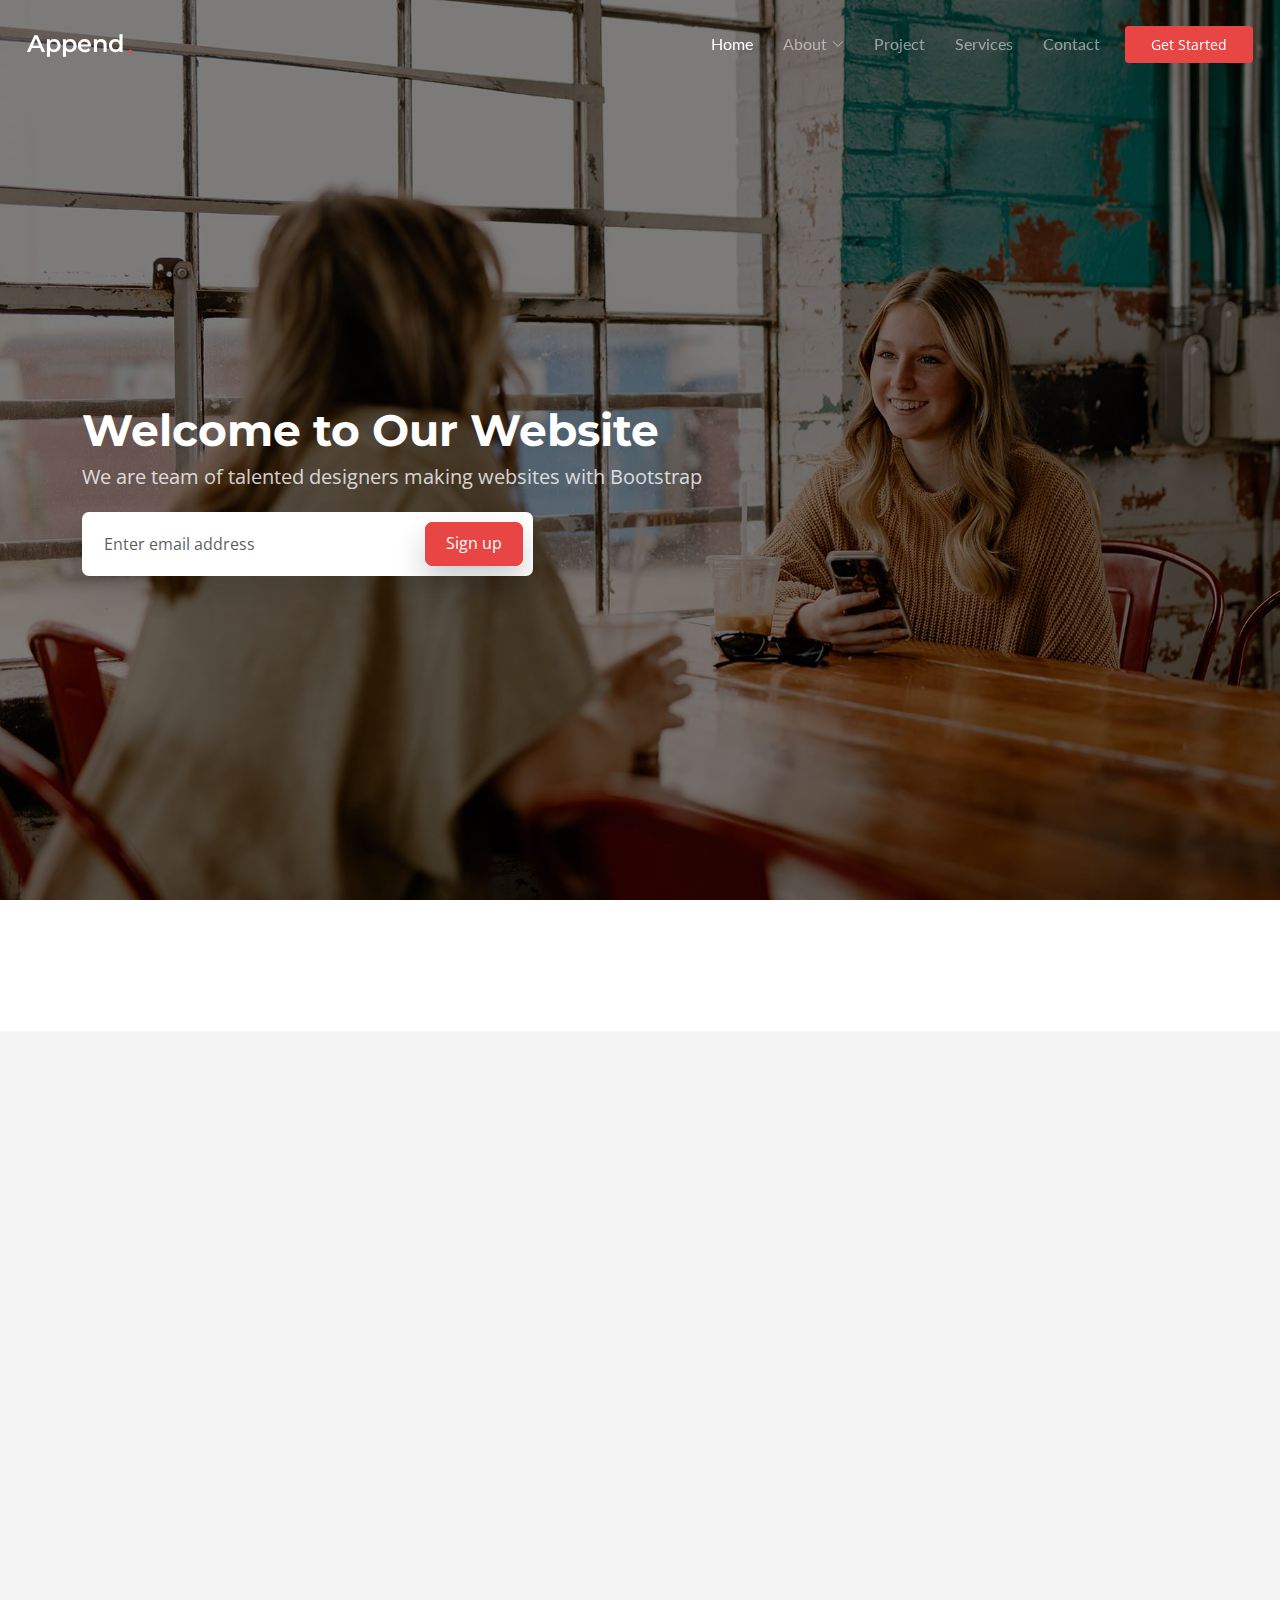
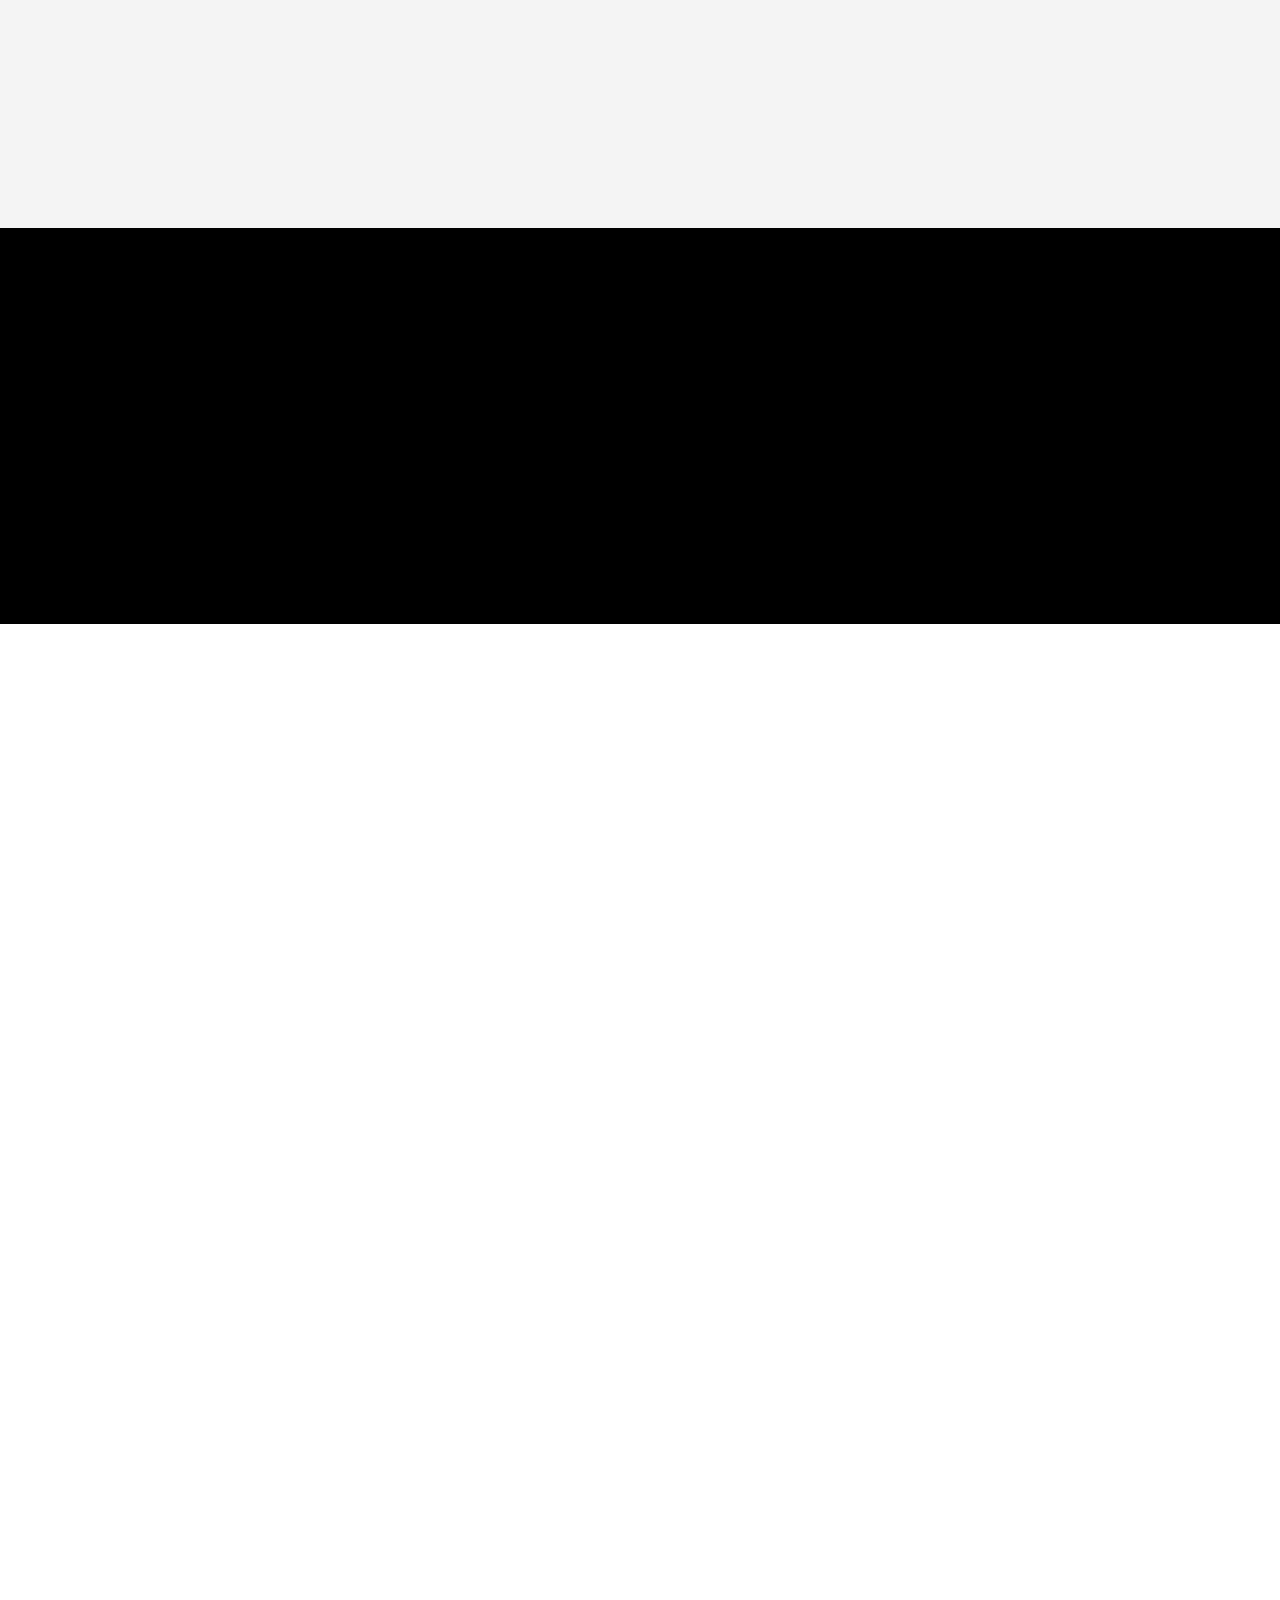
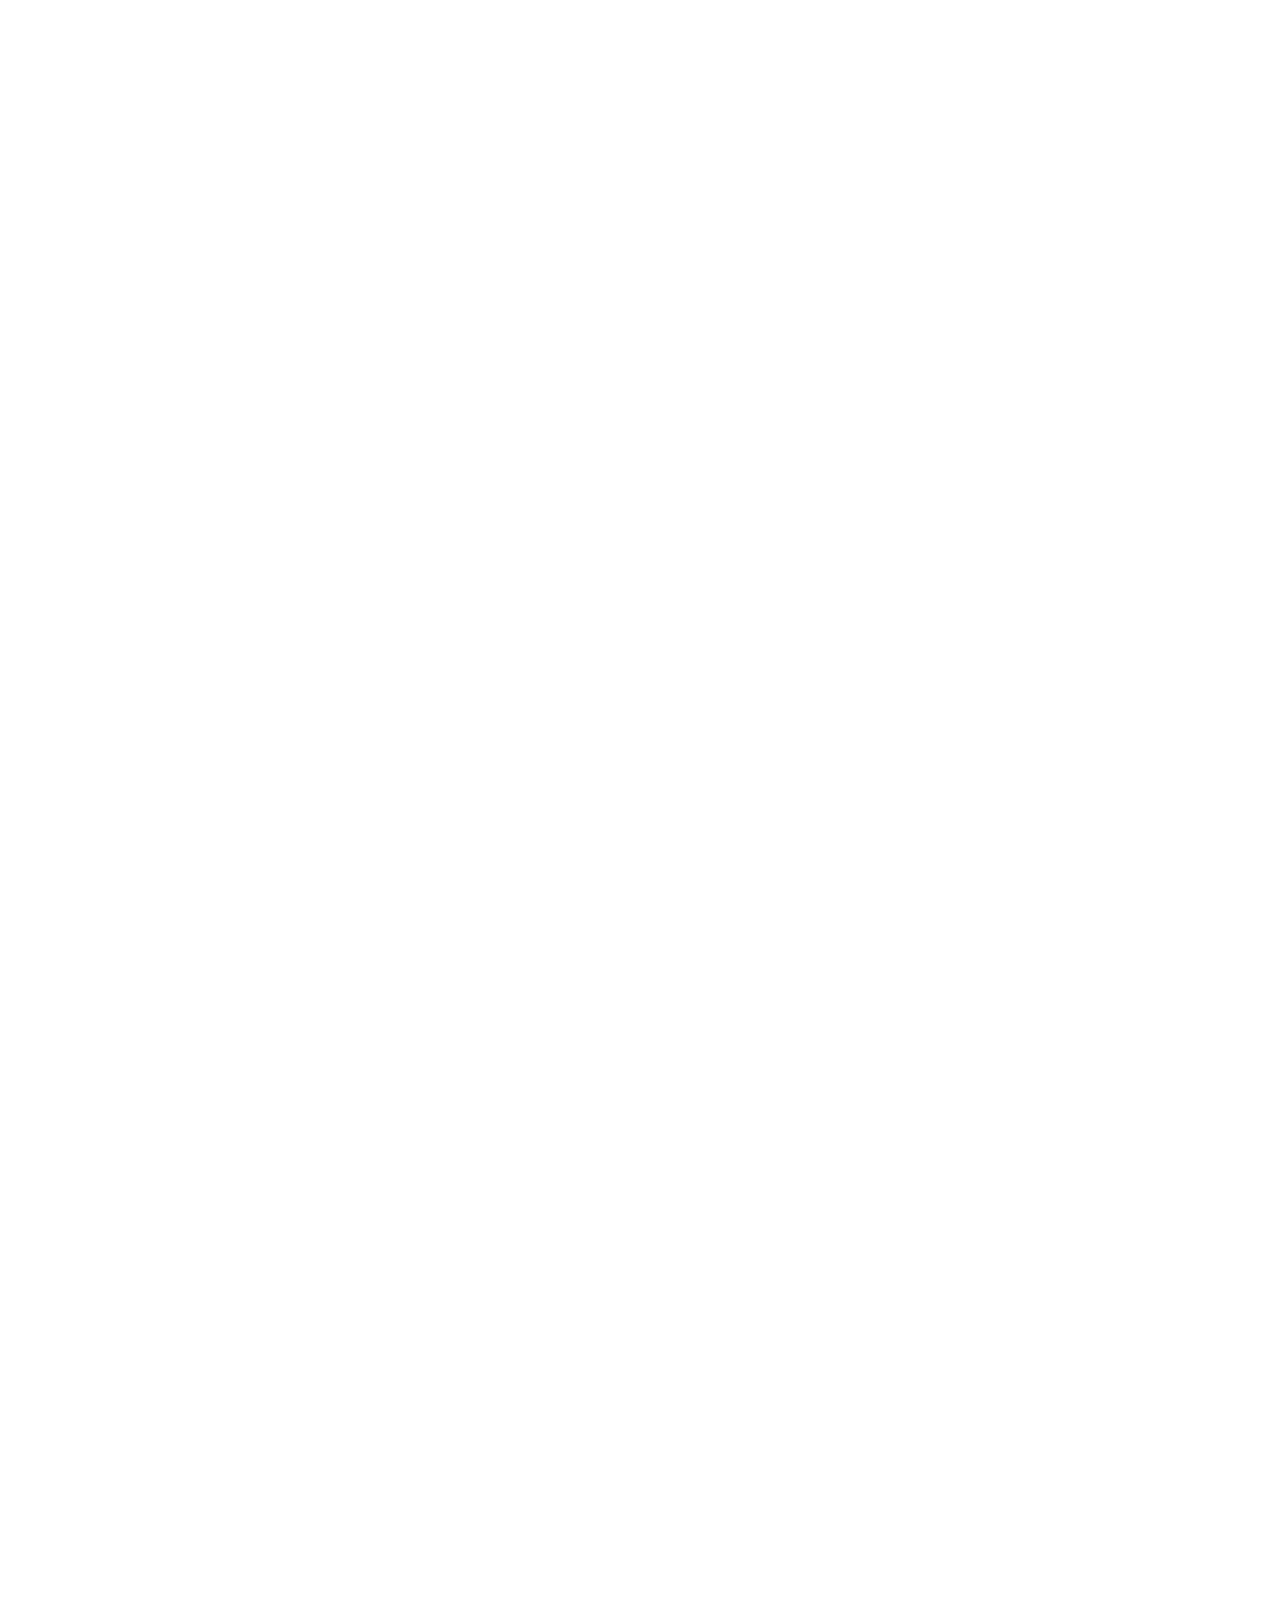
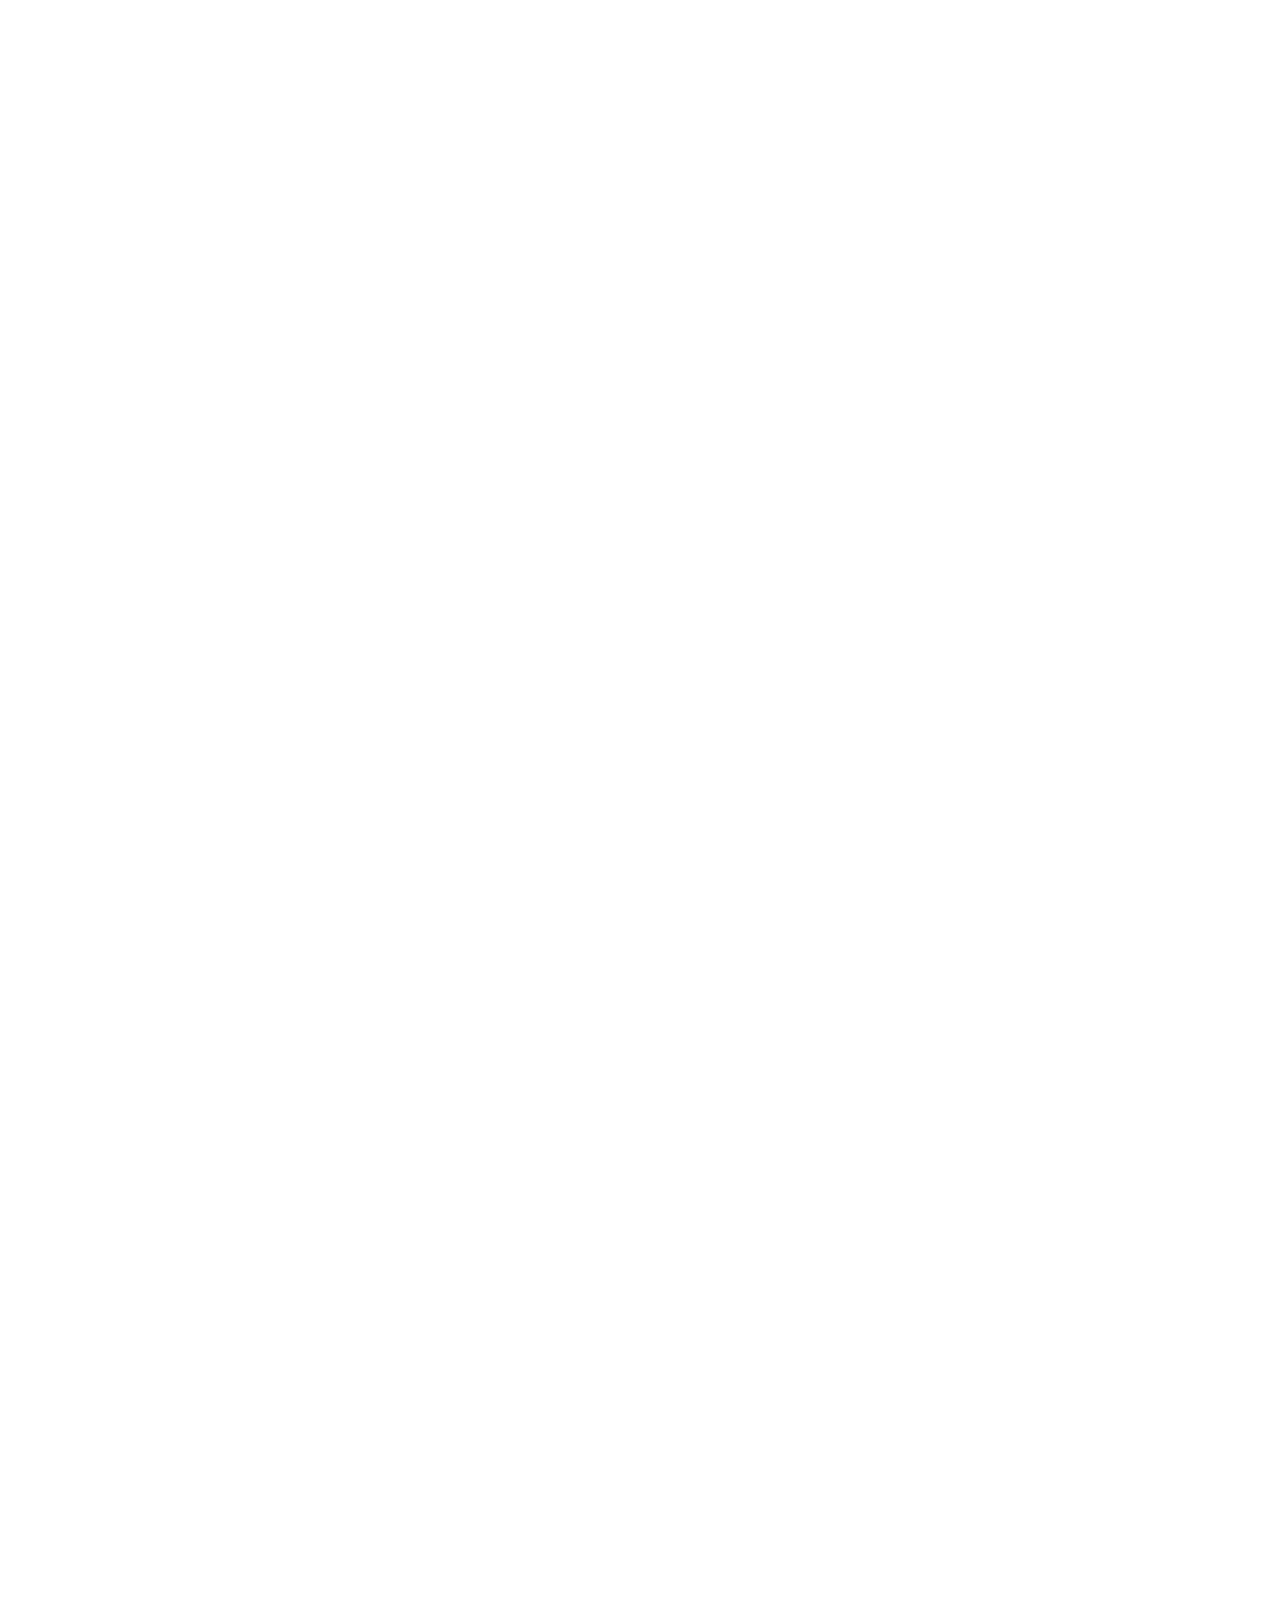
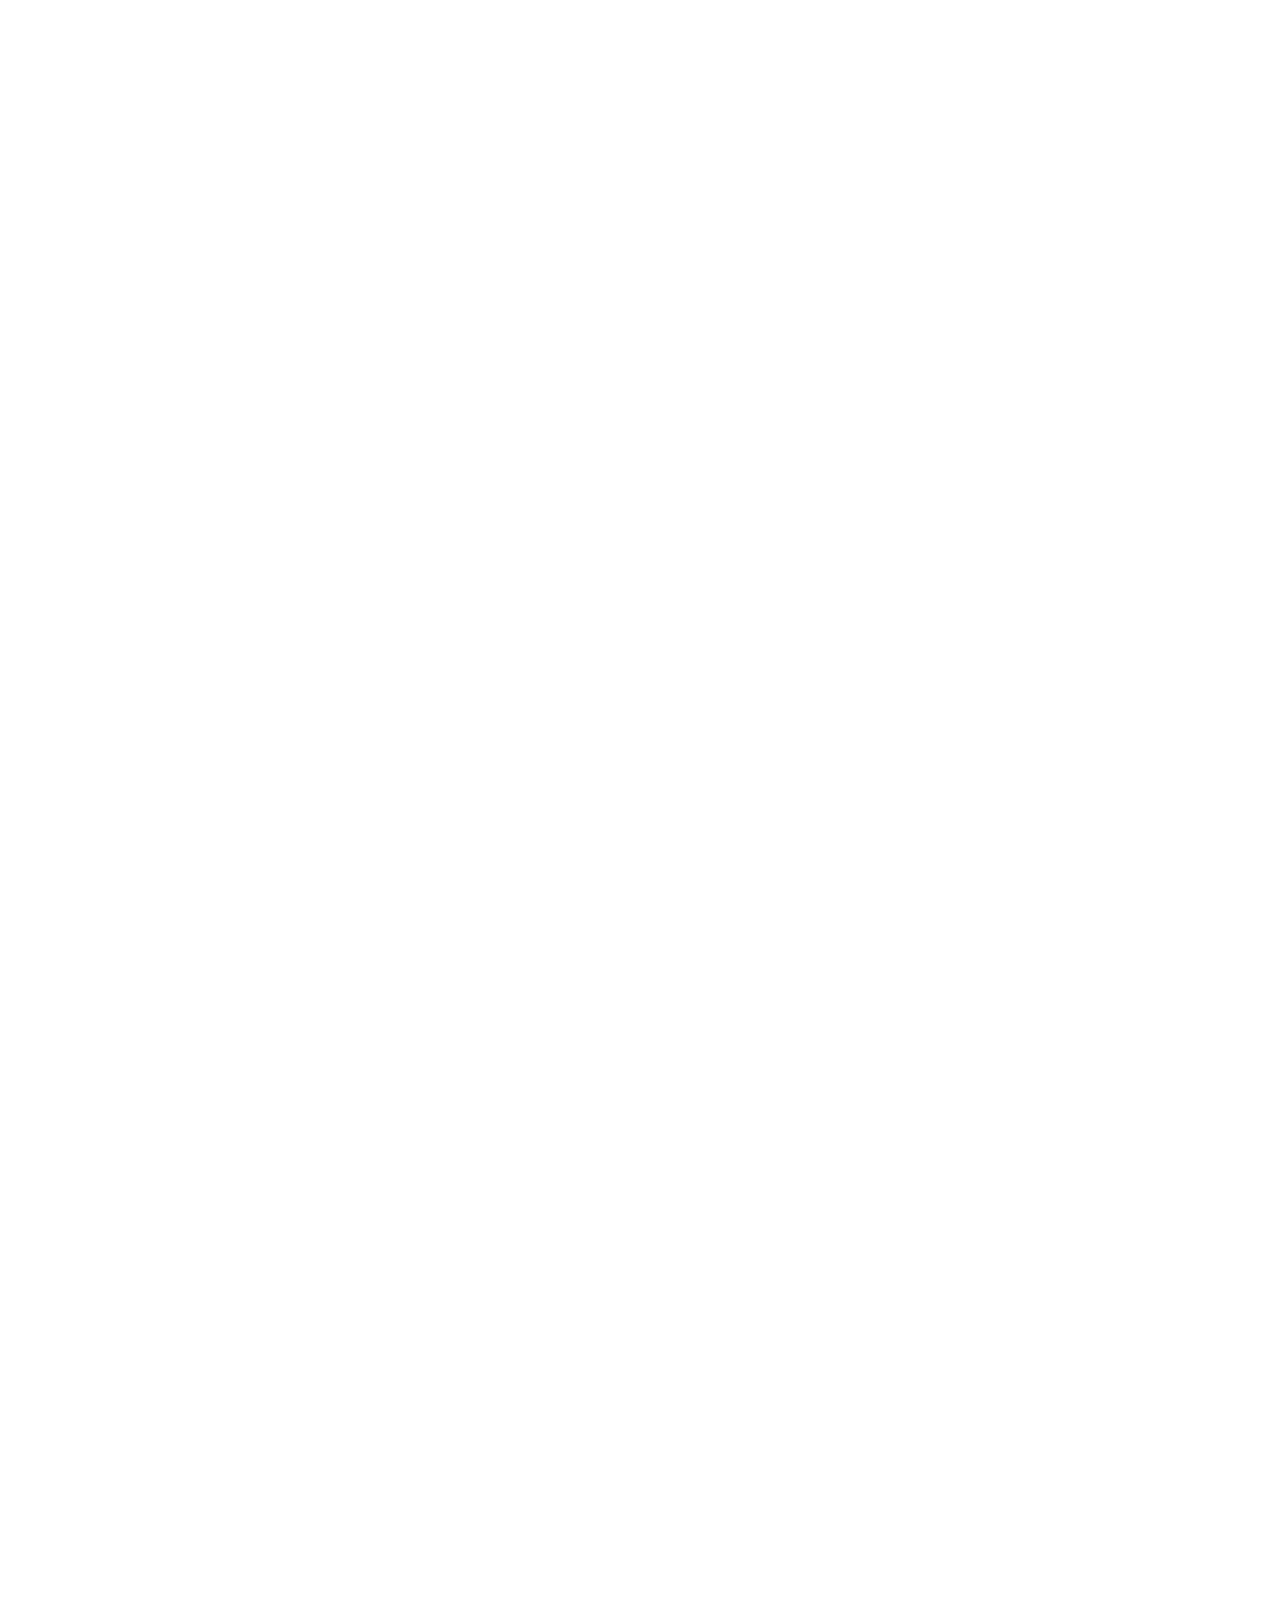
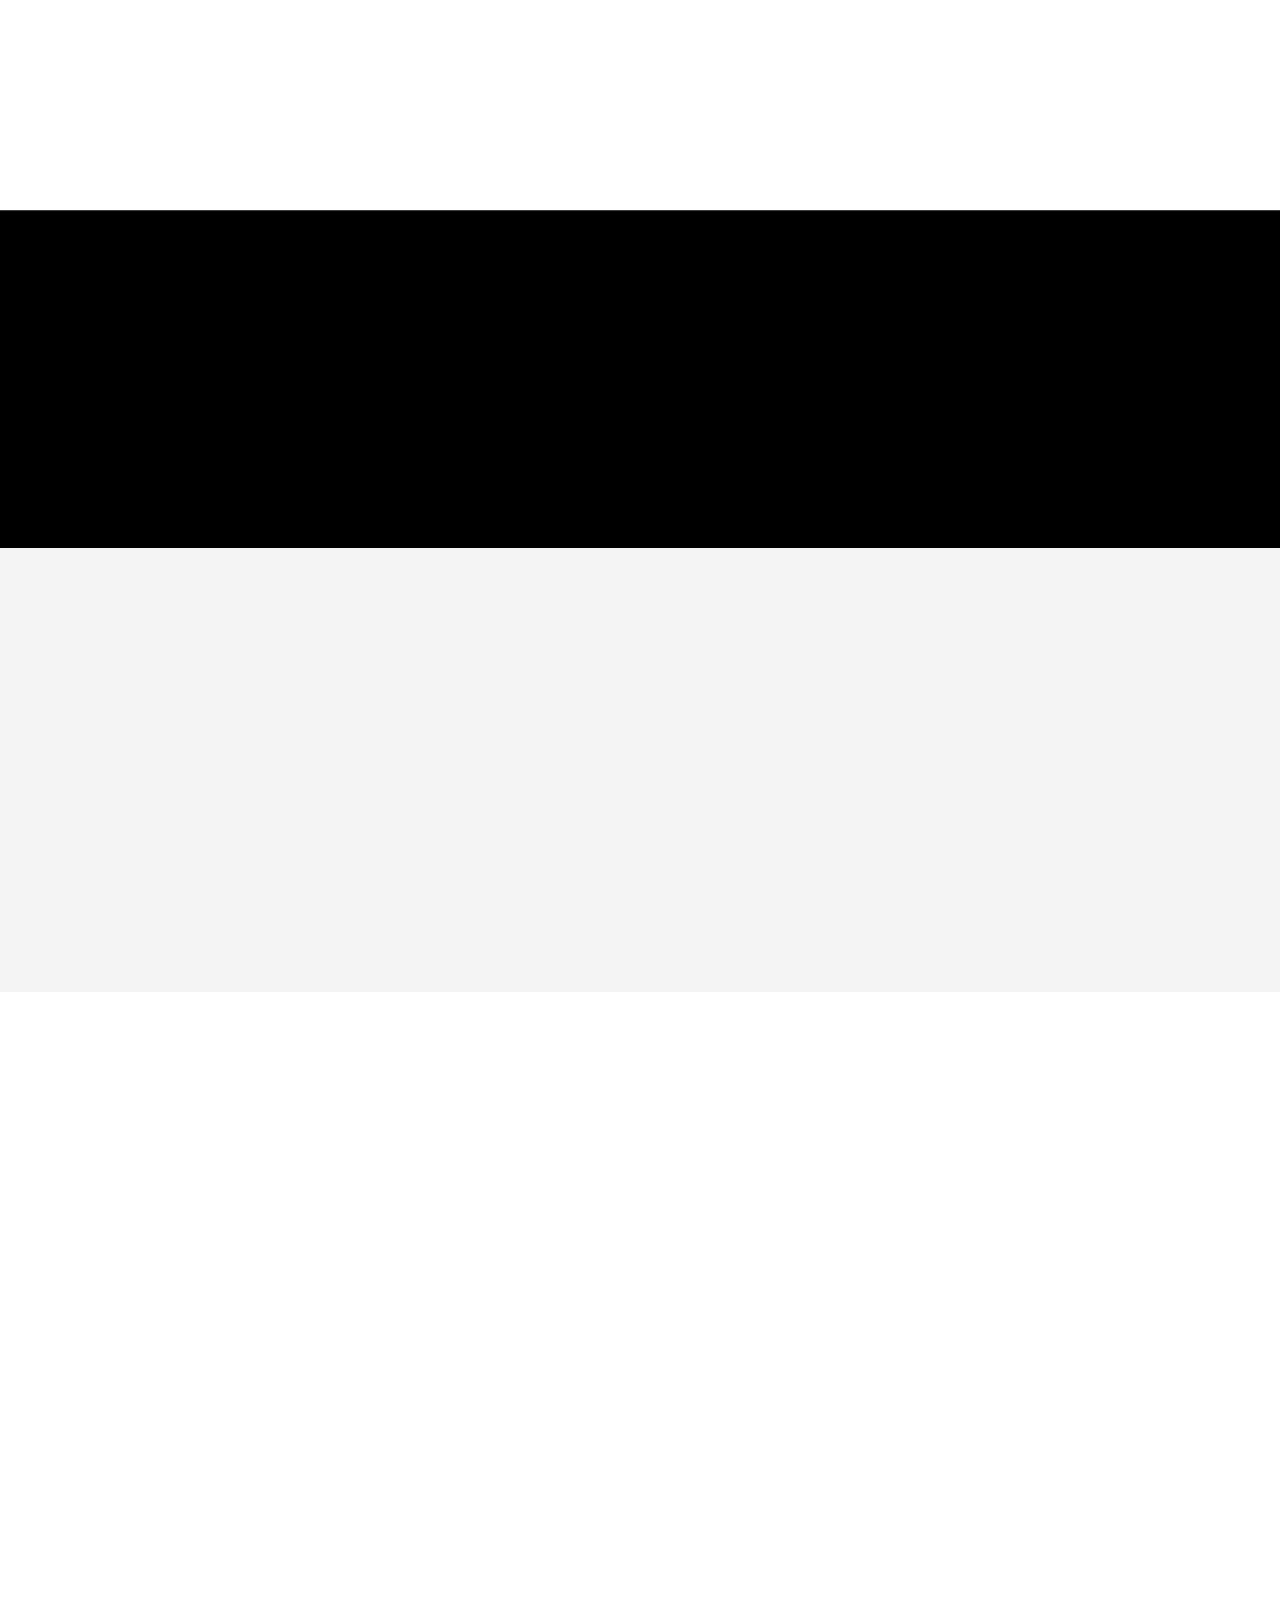
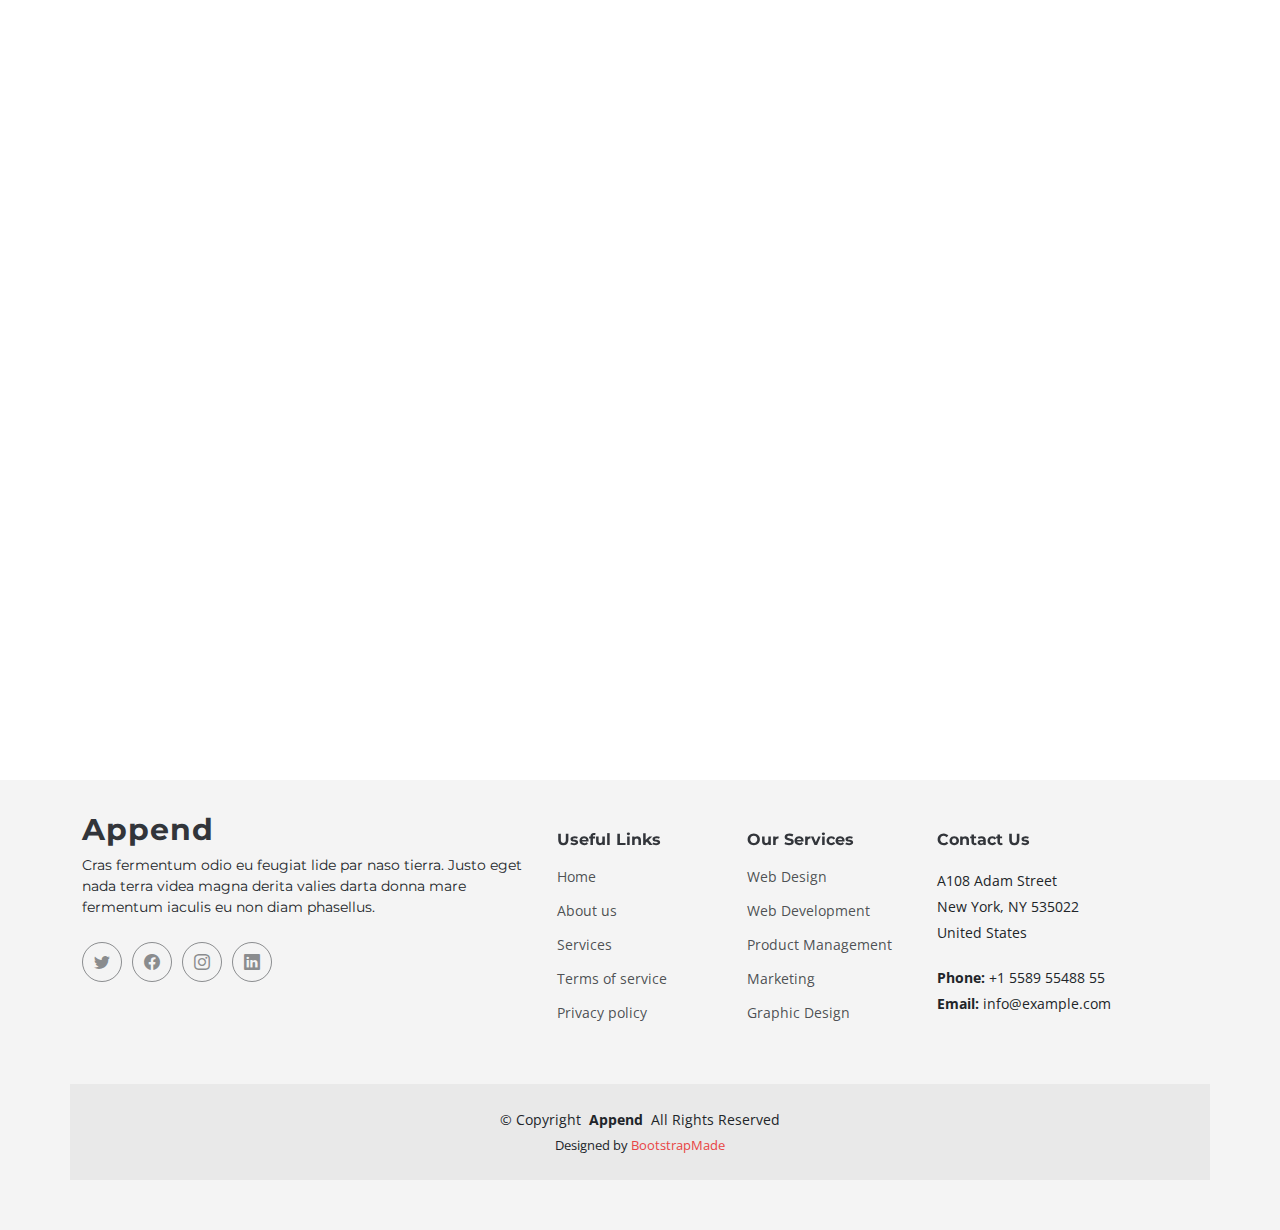
==== Append/index.html @ 8e3985a9 "" ====
<!DOCTYPE html>
<html lang="en">

    <head>
        <meta charset="utf-8">
        <meta content="width=device-width, initial-scale=1.0" name="viewport">

        <title>Home</title>
        <meta content="" name="description">
        <meta content="" name="keywords">

        <!-- Favicons -->
        <link href="assets/img/favicon.png" rel="icon">
        <link href="assets/img/apple-touch-icon.png" rel="apple-touch-icon">

        <!-- Fonts -->
        <link href="https://fonts.googleapis.com" rel="preconnect">
        <link href="https://fonts.gstatic.com" rel="preconnect" crossorigin>
        <link href="https://fonts.googleapis.com/css2?family=Open+Sans:ital,wght@0,300;0,400;0,500;0,600;0,700;0,800;1,300;1,400;1,500;1,600;1,700;1,800&family=Montserrat:ital,wght@0,100;0,200;0,300;0,400;0,500;0,600;0,700;0,800;0,900;1,100;1,200;1,300;1,400;1,500;1,600;1,700;1,800;1,900&family=Lato:ital,wght@0,100;0,300;0,400;0,700;0,900;1,100;1,300;1,400;1,700;1,900&display=swap" rel="stylesheet">

        <!-- Vendor CSS Files -->
        <link href="assets/vendor/bootstrap/css/bootstrap.min.css" rel="stylesheet">
        <link href="assets/vendor/bootstrap-icons/bootstrap-icons.css" rel="stylesheet">
        <link href="assets/vendor/glightbox/css/glightbox.min.css" rel="stylesheet">
        <link href="assets/vendor/swiper/swiper-bundle.min.css" rel="stylesheet">
        <link href="assets/vendor/aos/aos.css" rel="stylesheet">

        <!-- Template Main CSS File -->
        <link href="assets/css/main.css" rel="stylesheet">
        <link href="assets/css/custom.css" rel="stylesheet">


    </head>

    <body class="index-page" data-bs-spy="scroll" data-bs-target="#navmenu">

        <!-- ======= Header ======= -->
        <header id="header" class="header fixed-top d-flex align-items-center">
            <div class="container-fluid d-flex align-items-center justify-content-between">

                <a href="index.html" class="logo d-flex align-items-center me-auto me-xl-0">
                    <!-- Uncomment the line below if you also wish to use an image logo -->
<!--                     <img src="assets/img/logo.png" alt=""> -->
                    <h1>Append</h1>
                    <span>.</span>
                </a>
                <div id="backFlex">
                    <!-- Nav Menu -->
                    <nav id="navmenu" class="navmenu">
                        <ul>
                            <li><a href="index.html#hero" class="active">Home</a></li>
                            <li class="dropdown has-dropdown"><a href=""><span>About</span> <i class="bi bi-chevron-down"></i></a>
                                <ul class="dd-box-shadow">
                                    <li><a href="whoWeAre.html">Who We Are</a></li>            
                                    <li><a href="team.html">Team</a></li>            
                                </ul>
                            </li>
                            <li><a href="project.html">Project</a></li>
                            <li><a href="services.html">Services</a></li>               
                            <li><a href="contact.html">Contact</a></li>
                        </ul>

                        <i class="mobile-nav-toggle d-xl-none bi bi-list"></i>
                    </nav><!-- End Nav Menu -->

                    <a class="btn-getstarted" href="index.html#about">Get Started</a>
                </div>
            </div>
        </header><!-- End Header -->

        <main id="main">

            <!-- Hero Section - Home Page -->
            <section id="hero" class="hero">

                <img src="assets/img/hero-bg.jpg" alt="" data-aos="fade-in">

                <div class="container">
                    <div class="row">
                        <div class="col-lg-10">
                            <h2 data-aos="fade-up" data-aos-delay="100">Welcome to Our Website</h2>
                            <p data-aos="fade-up" data-aos-delay="200">We are team of talented designers making websites with Bootstrap</p>
                        </div>
                        <div class="col-lg-5">
                            <form action="#" class="sign-up-form d-flex" data-aos="fade-up" data-aos-delay="300">
                                <input type="text" class="form-control" placeholder="Enter email address">
                                <input type="submit" class="btn btn-primary" value="Sign up">
                            </form>
                        </div>
                    </div>
                </div>

            </section><!-- End Hero Section -->

            <!-- Clients Section - Home Page -->
            <section id="clients" class="clients">

                <div class="container-fluid" data-aos="fade-up">

                    <div class="row gy-4">

                        <div class="col-xl-2 col-md-3 col-6 client-logo">
                            <img src="assets/img/clients/client-1.png" class="img-fluid" alt="">
                        </div><!-- End Client Item -->

                        <div class="col-xl-2 col-md-3 col-6 client-logo">
                            <img src="assets/img/clients/client-2.png" class="img-fluid" alt="">
                        </div><!-- End Client Item -->

                        <div class="col-xl-2 col-md-3 col-6 client-logo">
                            <img src="assets/img/clients/client-3.png" class="img-fluid" alt="">
                        </div><!-- End Client Item -->

                        <div class="col-xl-2 col-md-3 col-6 client-logo">
                            <img src="assets/img/clients/client-4.png" class="img-fluid" alt="">
                        </div><!-- End Client Item -->

                        <div class="col-xl-2 col-md-3 col-6 client-logo">
                            <img src="assets/img/clients/client-5.png" class="img-fluid" alt="">
                        </div><!-- End Client Item -->

                        <div class="col-xl-2 col-md-3 col-6 client-logo">
                            <img src="assets/img/clients/client-6.png" class="img-fluid" alt="">
                        </div><!-- End Client Item -->

                    </div>

                </div>

            </section><!-- End Clients Section -->

            <!-- About Section - Home Page -->
            <section id="about" class="about">

                <div class="container" data-aos="fade-up" data-aos-delay="100">
                    <div class="row align-items-xl-center gy-5">

                        <div class="col-xl-5 content">
                            <h3>About Us</h3>
                            <h2>Ducimus rerum libero reprehenderit cumque</h2>
                            <p>Ipsa sint sit. Quis ducimus tempore dolores impedit et dolor cumque alias maxime. Enim reiciendis minus et rerum hic non. Dicta quas cum quia maiores iure. Quidem nulla qui assumenda incidunt voluptatem tempora deleniti soluta.</p>
                            <a href="#" class="read-more"><span>Read More</span><i class="bi bi-arrow-right"></i></a>
                        </div>

                        <div class="col-xl-7">
                            <div class="row gy-4 icon-boxes">

                                <div class="col-md-6" data-aos="fade-up" data-aos-delay="200">
                                    <div class="icon-box">
                                        <i class="bi bi-buildings"></i>
                                        <h3>Eius provident</h3>
                                        <p>Magni repellendus vel ullam hic officia accusantium ipsa dolor omnis dolor voluptatem</p>
                                    </div>
                                </div> <!-- End Icon Box -->

                                <div class="col-md-6" data-aos="fade-up" data-aos-delay="300">
                                    <div class="icon-box">
                                        <i class="bi bi-clipboard-pulse"></i>
                                        <h3>Rerum aperiam</h3>
                                        <p>Autem saepe animi et aut aspernatur culpa facere. Rerum saepe rerum voluptates quia</p>
                                    </div>
                                </div> <!-- End Icon Box -->

                                <div class="col-md-6" data-aos="fade-up" data-aos-delay="400">
                                    <div class="icon-box">
                                        <i class="bi bi-command"></i>
                                        <h3>Veniam omnis</h3>
                                        <p>Omnis perferendis molestias culpa sed. Recusandae quas possimus. Quod consequatur corrupti</p>
                                    </div>
                                </div> <!-- End Icon Box -->

                                <div class="col-md-6" data-aos="fade-up" data-aos-delay="500">
                                    <div class="icon-box">
                                        <i class="bi bi-graph-up-arrow"></i>
                                        <h3>Delares sapiente</h3>
                                        <p>Sint et dolor voluptas minus possimus nostrum. Reiciendis commodi eligendi omnis quideme lorenda</p>
                                    </div>
                                </div> <!-- End Icon Box -->

                            </div>
                        </div>

                    </div>
                </div>

            </section><!-- End About Section -->

            <!-- Stats Section - Home Page -->
            <section id="stats" class="stats">

                <img src="assets/img/stats-bg.jpg" alt="" data-aos="fade-in">

                <div class="container position-relative" data-aos="fade-up" data-aos-delay="100">

                    <div class="row gy-4">

                        <div class="col-lg-3 col-md-6">
                            <div class="stats-item text-center w-100 h-100">
                                <span data-purecounter-start="0" data-purecounter-end="232" data-purecounter-duration="1" class="purecounter"></span>
                                <p>Clients</p>
                            </div>
                        </div><!-- End Stats Item -->

                        <div class="col-lg-3 col-md-6">
                            <div class="stats-item text-center w-100 h-100">
                                <span data-purecounter-start="0" data-purecounter-end="521" data-purecounter-duration="1" class="purecounter"></span>
                                <p>Projects</p>
                            </div>
                        </div><!-- End Stats Item -->

                        <div class="col-lg-3 col-md-6">
                            <div class="stats-item text-center w-100 h-100">
                                <span data-purecounter-start="0" data-purecounter-end="1453" data-purecounter-duration="1" class="purecounter"></span>
                                <p>Hours Of Support</p>
                            </div>
                        </div><!-- End Stats Item -->

                        <div class="col-lg-3 col-md-6">
                            <div class="stats-item text-center w-100 h-100">
                                <span data-purecounter-start="0" data-purecounter-end="32" data-purecounter-duration="1" class="purecounter"></span>
                                <p>Workers</p>
                            </div>
                        </div><!-- End Stats Item -->

                    </div>

                </div>

            </section><!-- End Stats Section -->

            <!-- Services Section - Home Page -->
            <section id="services" class="services">

                <!--  Section Title -->
                <div class="container section-title" data-aos="fade-up">
                    <h2>Services</h2>
                    <p>Necessitatibus eius consequatur ex aliquid fuga eum quidem sint consectetur velit</p>
                </div><!-- End Section Title -->

                <div class="container">

                    <div class="row gy-4">

                        <div class="col-lg-6 " data-aos="fade-up" data-aos-delay="100">
                            <div class="service-item d-flex">
                                <div class="icon flex-shrink-0"><i class="bi bi-briefcase"></i></div>
                                <div>
                                    <h4 class="title"><a href="services-details.html" class="stretched-link">Lorem Ipsum</a></h4>
                                    <p class="description">Voluptatum deleniti atque corrupti quos dolores et quas molestias excepturi sint occaecati cupiditate non provident</p>
                                </div>
                            </div>
                        </div>
                        <!-- End Service Item -->

                        <div class="col-lg-6 " data-aos="fade-up" data-aos-delay="200">
                            <div class="service-item d-flex">
                                <div class="icon flex-shrink-0"><i class="bi bi-card-checklist"></i></div>
                                <div>
                                    <h4 class="title"><a href="services-details.html" class="stretched-link">Dolor Sitema</a></h4>
                                    <p class="description">Minim veniam, quis nostrud exercitation ullamco laboris nisi ut aliquip ex ea commodo consequat tarad limino ata</p>
                                </div>
                            </div>
                        </div><!-- End Service Item -->

                        <div class="col-lg-6 " data-aos="fade-up" data-aos-delay="300">
                            <div class="service-item d-flex">
                                <div class="icon flex-shrink-0"><i class="bi bi-bar-chart"></i></div>
                                <div>
                                    <h4 class="title"><a href="services-details.html" class="stretched-link">Sed ut perspiciatis</a></h4>
                                    <p class="description">Duis aute irure dolor in reprehenderit in voluptate velit esse cillum dolore eu fugiat nulla pariatur</p>
                                </div>
                            </div>
                        </div><!-- End Service Item -->

                        <div class="col-lg-6 " data-aos="fade-up" data-aos-delay="400">
                            <div class="service-item d-flex">
                                <div class="icon flex-shrink-0"><i class="bi bi-binoculars"></i></div>
                                <div>
                                    <h4 class="title"><a href="services-details.html" class="stretched-link">Magni Dolores</a></h4>
                                    <p class="description">Excepteur sint occaecat cupidatat non proident, sunt in culpa qui officia deserunt mollit anim id est laborum</p>
                                </div>
                            </div>
                        </div><!-- End Service Item -->

                        <div class="col-lg-6 " data-aos="fade-up" data-aos-delay="500">
                            <div class="service-item d-flex">
                                <div class="icon flex-shrink-0"><i class="bi bi-brightness-high"></i></div>
                                <div>
                                    <h4 class="title"><a href="services-details.html" class="stretched-link">Nemo Enim</a></h4>
                                    <p class="description">At vero eos et accusamus et iusto odio dignissimos ducimus qui blanditiis praesentium voluptatum deleniti atque</p>
                                </div>
                            </div>
                        </div><!-- End Service Item -->

                        <div class="col-lg-6 " data-aos="fade-up" data-aos-delay="600">
                            <div class="service-item d-flex">
                                <div class="icon flex-shrink-0"><i class="bi bi-calendar4-week"></i></div>
                                <div>
                                    <h4 class="title"><a href="services-details.html" class="stretched-link">Eiusmod Tempor</a></h4>
                                    <p class="description">Et harum quidem rerum facilis est et expedita distinctio. Nam libero tempore, cum soluta nobis est eligendi</p>
                                </div>
                            </div>
                        </div><!-- End Service Item -->

                    </div>

                </div>

            </section><!-- End Services Section -->

            <!-- Features Section - Home Page -->
            <section id="features" class="features">

                <!--  Section Title -->
                <div class="container section-title" data-aos="fade-up">
                    <h2>Features</h2>
                    <p>Necessitatibus eius consequatur ex aliquid fuga eum quidem sint consectetur velit</p>
                </div><!-- End Section Title -->

                <div class="container">

                    <div class="row gy-4 align-items-center features-item">
                        <div class="col-lg-5 order-2 order-lg-1" data-aos="fade-up" data-aos-delay="200">
                            <h3>Corporis temporibus maiores provident</h3>
                            <p>
                                Ullamco laboris nisi ut aliquip ex ea commodo consequat. Duis aute irure dolor in reprehenderit in voluptate
                                velit esse cillum dolore eu fugiat nulla pariatur. Excepteur sint occaecat cupidatat non proident.
                            </p>
                            <a href="#" class="btn btn-get-started">Get Started</a>
                        </div>
                        <div class="col-lg-7 order-1 order-lg-2 d-flex align-items-center" data-aos="zoom-out" data-aos-delay="100">
                            <div class="image-stack">
                                <img src="assets/img/features-light-1.jpg" alt="" class="stack-front">
                                <img src="assets/img/features-light-2.jpg" alt="" class="stack-back">
                            </div>
                        </div>
                    </div><!-- Features Item -->

                    <div class="row gy-4 align-items-stretch justify-content-between features-item ">
                        <div class="col-lg-6 d-flex align-items-center features-img-bg" data-aos="zoom-out">
                            <img src="assets/img/features-light-3.jpg" class="img-fluid" alt="">
                        </div>
                        <div class="col-lg-5 d-flex justify-content-center flex-column" data-aos="fade-up">
                            <h3>Sunt consequatur ad ut est nulla</h3>
                            <p>Cupiditate placeat cupiditate placeat est ipsam culpa. Delectus quia minima quod. Sunt saepe odit aut quia voluptatem hic voluptas dolor doloremque.</p>
                            <ul>
                                <li><i class="bi bi-check"></i> <span>Ullamco laboris nisi ut aliquip ex ea commodo consequat.</span></li>
                                <li><i class="bi bi-check"></i><span> Duis aute irure dolor in reprehenderit in voluptate velit.</span></li>
                                <li><i class="bi bi-check"></i> <span>Facilis ut et voluptatem aperiam. Autem soluta ad fugiat</span>.</li>
                            </ul>
                            <a href="#" class="btn btn-get-started align-self-start">Get Started</a>
                        </div>
                    </div><!-- Features Item -->

                </div>

            </section><!-- End Features Section -->

            <!-- Portfolio Section - Home Page -->
            <section id="portfolio" class="portfolio">

                <!--  Section Title -->
                <div class="container section-title" data-aos="fade-up">
                    <h2>Portfolio</h2>
                    <p>Necessitatibus eius consequatur ex aliquid fuga eum quidem sint consectetur velit</p>
                </div><!-- End Section Title -->

                <div class="container">

                    <div class="isotope-layout" data-default-filter="*" data-layout="masonry" data-sort="original-order">

                        <ul class="portfolio-filters isotope-filters" data-aos="fade-up" data-aos-delay="100">
                            <li data-filter="*" class="filter-active">All</li>
                            <li data-filter=".filter-app">App</li>
                            <li data-filter=".filter-product">Card</li>
                            <li data-filter=".filter-branding">Web</li>
                        </ul><!-- End Portfolio Filters -->

                        <div class="row gy-4 isotope-container" data-aos="fade-up" data-aos-delay="200">

                            <div class="col-lg-4 col-md-6 portfolio-item isotope-item filter-app">
                                <img src="assets/img/masonry-portfolio/masonry-portfolio-1.jpg" class="img-fluid" alt="">
                                <div class="portfolio-info">
                                    <h4>App 1</h4>
                                    <p>Lorem ipsum, dolor sit</p>
                                    <a href="assets/img/masonry-portfolio/masonry-portfolio-1.jpg" title="App 1" data-gallery="portfolio-gallery-app" class="glightbox preview-link"><i class="bi bi-zoom-in"></i></a>
                                    <a href="portfolio-details.html" title="More Details" class="details-link"><i class="bi bi-link-45deg"></i></a>
                                </div>
                            </div><!-- End Portfolio Item -->

                            <div class="col-lg-4 col-md-6 portfolio-item isotope-item filter-product">
                                <img src="assets/img/masonry-portfolio/masonry-portfolio-2.jpg" class="img-fluid" alt="">
                                <div class="portfolio-info">
                                    <h4>Product 1</h4>
                                    <p>Lorem ipsum, dolor sit</p>
                                    <a href="assets/img/masonry-portfolio/masonry-portfolio-2.jpg" title="Product 1" data-gallery="portfolio-gallery-product" class="glightbox preview-link"><i class="bi bi-zoom-in"></i></a>
                                    <a href="portfolio-details.html" title="More Details" class="details-link"><i class="bi bi-link-45deg"></i></a>
                                </div>
                            </div><!-- End Portfolio Item -->

                            <div class="col-lg-4 col-md-6 portfolio-item isotope-item filter-branding">
                                <img src="assets/img/masonry-portfolio/masonry-portfolio-3.jpg" class="img-fluid" alt="">
                                <div class="portfolio-info">
                                    <h4>Branding 1</h4>
                                    <p>Lorem ipsum, dolor sit</p>
                                    <a href="assets/img/masonry-portfolio/masonry-portfolio-3.jpg" title="Branding 1" data-gallery="portfolio-gallery-branding" class="glightbox preview-link"><i class="bi bi-zoom-in"></i></a>
                                    <a href="portfolio-details.html" title="More Details" class="details-link"><i class="bi bi-link-45deg"></i></a>
                                </div>
                            </div><!-- End Portfolio Item -->

                            <div class="col-lg-4 col-md-6 portfolio-item isotope-item filter-app">
                                <img src="assets/img/masonry-portfolio/masonry-portfolio-4.jpg" class="img-fluid" alt="">
                                <div class="portfolio-info">
                                    <h4>App 2</h4>
                                    <p>Lorem ipsum, dolor sit</p>
                                    <a href="assets/img/masonry-portfolio/masonry-portfolio-4.jpg" title="App 2" data-gallery="portfolio-gallery-app" class="glightbox preview-link"><i class="bi bi-zoom-in"></i></a>
                                    <a href="portfolio-details.html" title="More Details" class="details-link"><i class="bi bi-link-45deg"></i></a>
                                </div>
                            </div><!-- End Portfolio Item -->

                            <div class="col-lg-4 col-md-6 portfolio-item isotope-item filter-product">
                                <img src="assets/img/masonry-portfolio/masonry-portfolio-5.jpg" class="img-fluid" alt="">
                                <div class="portfolio-info">
                                    <h4>Product 2</h4>
                                    <p>Lorem ipsum, dolor sit</p>
                                    <a href="assets/img/masonry-portfolio/masonry-portfolio-5.jpg" title="Product 2" data-gallery="portfolio-gallery-product" class="glightbox preview-link"><i class="bi bi-zoom-in"></i></a>
                                    <a href="portfolio-details.html" title="More Details" class="details-link"><i class="bi bi-link-45deg"></i></a>
                                </div>
                            </div><!-- End Portfolio Item -->

                            <div class="col-lg-4 col-md-6 portfolio-item isotope-item filter-branding">
                                <img src="assets/img/masonry-portfolio/masonry-portfolio-6.jpg" class="img-fluid" alt="">
                                <div class="portfolio-info">
                                    <h4>Branding 2</h4>
                                    <p>Lorem ipsum, dolor sit</p>
                                    <a href="assets/img/masonry-portfolio/masonry-portfolio-6.jpg" title="Branding 2" data-gallery="portfolio-gallery-branding" class="glightbox preview-link"><i class="bi bi-zoom-in"></i></a>
                                    <a href="portfolio-details.html" title="More Details" class="details-link"><i class="bi bi-link-45deg"></i></a>
                                </div>
                            </div><!-- End Portfolio Item -->

                            <div class="col-lg-4 col-md-6 portfolio-item isotope-item filter-app">
                                <img src="assets/img/masonry-portfolio/masonry-portfolio-7.jpg" class="img-fluid" alt="">
                                <div class="portfolio-info">
                                    <h4>App 3</h4>
                                    <p>Lorem ipsum, dolor sit</p>
                                    <a href="assets/img/masonry-portfolio/masonry-portfolio-7.jpg" title="App 3" data-gallery="portfolio-gallery-app" class="glightbox preview-link"><i class="bi bi-zoom-in"></i></a>
                                    <a href="portfolio-details.html" title="More Details" class="details-link"><i class="bi bi-link-45deg"></i></a>
                                </div>
                            </div><!-- End Portfolio Item -->

                            <div class="col-lg-4 col-md-6 portfolio-item isotope-item filter-product">
                                <img src="assets/img/masonry-portfolio/masonry-portfolio-8.jpg" class="img-fluid" alt="">
                                <div class="portfolio-info">
                                    <h4>Product 3</h4>
                                    <p>Lorem ipsum, dolor sit</p>
                                    <a href="assets/img/masonry-portfolio/masonry-portfolio-8.jpg" title="Product 3" data-gallery="portfolio-gallery-product" class="glightbox preview-link"><i class="bi bi-zoom-in"></i></a>
                                    <a href="portfolio-details.html" title="More Details" class="details-link"><i class="bi bi-link-45deg"></i></a>
                                </div>
                            </div><!-- End Portfolio Item -->

                            <div class="col-lg-4 col-md-6 portfolio-item isotope-item filter-branding">
                                <img src="assets/img/masonry-portfolio/masonry-portfolio-9.jpg" class="img-fluid" alt="">
                                <div class="portfolio-info">
                                    <h4>Branding 3</h4>
                                    <p>Lorem ipsum, dolor sit</p>
                                    <a href="assets/img/masonry-portfolio/masonry-portfolio-9.jpg" title="Branding 2" data-gallery="portfolio-gallery-branding" class="glightbox preview-link"><i class="bi bi-zoom-in"></i></a>
                                    <a href="portfolio-details.html" title="More Details" class="details-link"><i class="bi bi-link-45deg"></i></a>
                                </div>
                            </div><!-- End Portfolio Item -->

                        </div><!-- End Portfolio Container -->

                    </div>

                </div>

            </section><!-- End Portfolio Section -->

            <!-- Pricing Section - Home Page -->
            <section id="pricing" class="pricing">

                <!--  Section Title -->
                <div class="container section-title" data-aos="fade-up">
                    <h2>Pricing</h2>
                    <p>Necessitatibus eius consequatur ex aliquid fuga eum quidem sint consectetur velit</p>
                </div><!-- End Section Title -->

                <div class="container" data-aos="zoom-in" data-aos-delay="100">

                    <div class="row g-4">

                        <div class="col-lg-4">
                            <div class="pricing-item">
                                <h3>Free Plan</h3>
                                <div class="icon">
                                    <i class="bi bi-box"></i>
                                </div>
                                <h4><sup>$</sup>0<span> / month</span></h4>
                                <ul>
                                    <li><i class="bi bi-check"></i> <span>Quam adipiscing vitae proin</span></li>
                                    <li><i class="bi bi-check"></i> <span>Nec feugiat nisl pretium</span></li>
                                    <li><i class="bi bi-check"></i> <span>Nulla at volutpat diam uteera</span></li>
                                    <li class="na"><i class="bi bi-x"></i> <span>Pharetra massa massa ultricies</span></li>
                                    <li class="na"><i class="bi bi-x"></i> <span>Massa ultricies mi quis hendrerit</span></li>
                                </ul>
                                <div class="text-center"><a href="#" class="buy-btn">Buy Now</a></div>
                            </div>
                        </div><!-- End Pricing Item -->

                        <div class="col-lg-4">
                            <div class="pricing-item featured">
                                <h3>Business Plan</h3>
                                <div class="icon">
                                    <i class="bi bi-rocket"></i>
                                </div>

                                <h4><sup>$</sup>29<span> / month</span></h4>
                                <ul>
                                    <li><i class="bi bi-check"></i> <span>Quam adipiscing vitae proin</span></li>
                                    <li><i class="bi bi-check"></i> <span>Nec feugiat nisl pretium</span></li>
                                    <li><i class="bi bi-check"></i> <span>Nulla at volutpat diam uteera</span></li>
                                    <li><i class="bi bi-check"></i> <span>Pharetra massa massa ultricies</span></li>
                                    <li><i class="bi bi-check"></i> <span>Massa ultricies mi quis hendrerit</span></li>
                                </ul>
                                <div class="text-center"><a href="#" class="buy-btn">Buy Now</a></div>
                            </div>
                        </div><!-- End Pricing Item -->

                        <div class="col-lg-4">
                            <div class="pricing-item">
                                <h3>Developer Plan</h3>
                                <div class="icon">
                                    <i class="bi bi-send"></i>
                                </div>
                                <h4><sup>$</sup>49<span> / month</span></h4>
                                <ul>
                                    <li><i class="bi bi-check"></i> <span>Quam adipiscing vitae proin</span></li>
                                    <li><i class="bi bi-check"></i> <span>Nec feugiat nisl pretium</span></li>
                                    <li><i class="bi bi-check"></i> <span>Nulla at volutpat diam uteera</span></li>
                                    <li><i class="bi bi-check"></i> <span>Pharetra massa massa ultricies</span></li>
                                    <li><i class="bi bi-check"></i> <span>Massa ultricies mi quis hendrerit</span></li>
                                </ul>
                                <div class="text-center"><a href="#" class="buy-btn">Buy Now</a></div>
                            </div>
                        </div><!-- End Pricing Item -->

                    </div>

                </div>

            </section><!-- End Pricing Section -->

            <!-- Faq Section - Home Page -->
            <section id="faq" class="faq">

                <div class="container">

                    <div class="row gy-4">

                        <div class="col-lg-4" data-aos="fade-up" data-aos-delay="100">
                            <div class="content px-xl-5">
                                <h3><span>Frequently Asked </span><strong>Questions</strong></h3>
                                <p>
                                    Lorem ipsum dolor sit amet, consectetur adipiscing elit, sed do eiusmod tempor incididunt ut labore et dolore magna aliqua. Duis aute irure dolor in reprehenderit
                                </p>
                            </div>
                        </div>

                        <div class="col-lg-8" data-aos="fade-up" data-aos-delay="200">

                            <div class="faq-container">
                                <div class="faq-item faq-active">
                                    <h3><span class="num">1.</span> <span>Non consectetur a erat nam at lectus urna duis?</span></h3>
                                    <div class="faq-content">
                                        <p>Feugiat pretium nibh ipsum consequat. Tempus iaculis urna id volutpat lacus laoreet non curabitur gravida. Venenatis lectus magna fringilla urna porttitor rhoncus dolor purus non.</p>
                                    </div>
                                    <i class="faq-toggle bi bi-chevron-right"></i>
                                </div><!-- End Faq item-->

                                <div class="faq-item">
                                    <h3><span class="num">2.</span> <span>Feugiat scelerisque varius morbi enim nunc faucibus a pellentesque?</span></h3>
                                    <div class="faq-content">
                                        <p>Dolor sit amet consectetur adipiscing elit pellentesque habitant morbi. Id interdum velit laoreet id donec ultrices. Fringilla phasellus faucibus scelerisque eleifend donec pretium. Est pellentesque elit ullamcorper dignissim. Mauris ultrices eros in cursus turpis massa tincidunt dui.</p>
                                    </div>
                                    <i class="faq-toggle bi bi-chevron-right"></i>
                                </div><!-- End Faq item-->

                                <div class="faq-item">
                                    <h3><span class="num">3.</span> <span>Dolor sit amet consectetur adipiscing elit pellentesque?</span></h3>
                                    <div class="faq-content">
                                        <p>Eleifend mi in nulla posuere sollicitudin aliquam ultrices sagittis orci. Faucibus pulvinar elementum integer enim. Sem nulla pharetra diam sit amet nisl suscipit. Rutrum tellus pellentesque eu tincidunt. Lectus urna duis convallis convallis tellus. Urna molestie at elementum eu facilisis sed odio morbi quis</p>
                                    </div>
                                    <i class="faq-toggle bi bi-chevron-right"></i>
                                </div><!-- End Faq item-->

                                <div class="faq-item">
                                    <h3><span class="num">4.</span> <span>Ac odio tempor orci dapibus. Aliquam eleifend mi in nulla?</span></h3>
                                    <div class="faq-content">
                                        <p>Dolor sit amet consectetur adipiscing elit pellentesque habitant morbi. Id interdum velit laoreet id donec ultrices. Fringilla phasellus faucibus scelerisque eleifend donec pretium. Est pellentesque elit ullamcorper dignissim. Mauris ultrices eros in cursus turpis massa tincidunt dui.</p>
                                    </div>
                                    <i class="faq-toggle bi bi-chevron-right"></i>
                                </div><!-- End Faq item-->

                                <div class="faq-item">
                                    <h3><span class="num">5.</span> <span>Tempus quam pellentesque nec nam aliquam sem et tortor consequat?</span></h3>
                                    <div class="faq-content">
                                        <p>Molestie a iaculis at erat pellentesque adipiscing commodo. Dignissim suspendisse in est ante in. Nunc vel risus commodo viverra maecenas accumsan. Sit amet nisl suscipit adipiscing bibendum est. Purus gravida quis blandit turpis cursus in</p>
                                    </div>
                                    <i class="faq-toggle bi bi-chevron-right"></i>
                                </div><!-- End Faq item-->

                            </div>

                        </div>
                    </div>

                </div>

            </section><!-- End Faq Section -->

            <!-- Team Section - Home Page -->
            <section id="team" class="team">

                <!--  Section Title -->
                <div class="container section-title" data-aos="fade-up">
                    <h2>Team</h2>
                    <p>Necessitatibus eius consequatur ex aliquid fuga eum quidem sint consectetur velit</p>
                </div><!-- End Section Title -->

                <div class="container">

                    <div class="row gy-5">

                        <div class="col-lg-4 col-md-6 member" data-aos="fade-up" data-aos-delay="100">
                            <div class="member-img">
                                <img src="assets/img/team/team-1.jpg" class="img-fluid" alt="">
                                <div class="social">
                                    <a href="#"><i class="bi bi-twitter"></i></a>
                                    <a href="#"><i class="bi bi-facebook"></i></a>
                                    <a href="#"><i class="bi bi-instagram"></i></a>
                                    <a href="#"><i class="bi bi-linkedin"></i></a>
                                </div>
                            </div>
                            <div class="member-info text-center">
                                <h4>Walter White</h4>
                                <span>Chief Executive Officer</span>
                                <p>Aliquam iure quaerat voluptatem praesentium possimus unde laudantium vel dolorum distinctio dire flow</p>
                            </div>
                        </div><!-- End Team Member -->

                        <div class="col-lg-4 col-md-6 member" data-aos="fade-up" data-aos-delay="200">
                            <div class="member-img">
                                <img src="assets/img/team/team-2.jpg" class="img-fluid" alt="">
                                <div class="social">
                                    <a href="#"><i class="bi bi-twitter"></i></a>
                                    <a href="#"><i class="bi bi-facebook"></i></a>
                                    <a href="#"><i class="bi bi-instagram"></i></a>
                                    <a href="#"><i class="bi bi-linkedin"></i></a>
                                </div>
                            </div>
                            <div class="member-info text-center">
                                <h4>Sarah Jhonson</h4>
                                <span>Product Manager</span>
                                <p>Labore ipsam sit consequatur exercitationem rerum laboriosam laudantium aut quod dolores exercitationem ut</p>
                            </div>
                        </div><!-- End Team Member -->

                        <div class="col-lg-4 col-md-6 member" data-aos="fade-up" data-aos-delay="300">
                            <div class="member-img">
                                <img src="assets/img/team/team-3.jpg" class="img-fluid" alt="">
                                <div class="social">
                                    <a href="#"><i class="bi bi-twitter"></i></a>
                                    <a href="#"><i class="bi bi-facebook"></i></a>
                                    <a href="#"><i class="bi bi-instagram"></i></a>
                                    <a href="#"><i class="bi bi-linkedin"></i></a>
                                </div>
                            </div>
                            <div class="member-info text-center">
                                <h4>William Anderson</h4>
                                <span>CTO</span>
                                <p>Illum minima ea autem doloremque ipsum quidem quas aspernatur modi ut praesentium vel tque sed facilis at qui</p>
                            </div>
                        </div><!-- End Team Member -->

                        <div class="col-lg-4 col-md-6 member" data-aos="fade-up" data-aos-delay="400">
                            <div class="member-img">
                                <img src="assets/img/team/team-4.jpg" class="img-fluid" alt="">
                                <div class="social">
                                    <a href="#"><i class="bi bi-twitter"></i></a>
                                    <a href="#"><i class="bi bi-facebook"></i></a>
                                    <a href="#"><i class="bi bi-instagram"></i></a>
                                    <a href="#"><i class="bi bi-linkedin"></i></a>
                                </div>
                            </div>
                            <div class="member-info text-center">
                                <h4>Amanda Jepson</h4>
                                <span>Accountant</span>
                                <p>Magni voluptatem accusamus assumenda cum nisi aut qui dolorem voluptate sed et veniam quasi quam consectetur</p>
                            </div>
                        </div><!-- End Team Member -->

                        <div class="col-lg-4 col-md-6 member" data-aos="fade-up" data-aos-delay="500">
                            <div class="member-img">
                                <img src="assets/img/team/team-5.jpg" class="img-fluid" alt="">
                                <div class="social">
                                    <a href="#"><i class="bi bi-twitter"></i></a>
                                    <a href="#"><i class="bi bi-facebook"></i></a>
                                    <a href="#"><i class="bi bi-instagram"></i></a>
                                    <a href="#"><i class="bi bi-linkedin"></i></a>
                                </div>
                            </div>
                            <div class="member-info text-center">
                                <h4>Brian Doe</h4>
                                <span>Marketing</span>
                                <p>Qui consequuntur quos accusamus magnam quo est molestiae eius laboriosam sunt doloribus quia impedit laborum velit</p>
                            </div>
                        </div><!-- End Team Member -->

                        <div class="col-lg-4 col-md-6 member" data-aos="fade-up" data-aos-delay="600">
                            <div class="member-img">
                                <img src="assets/img/team/team-6.jpg" class="img-fluid" alt="">
                                <div class="social">
                                    <a href="#"><i class="bi bi-twitter"></i></a>
                                    <a href="#"><i class="bi bi-facebook"></i></a>
                                    <a href="#"><i class="bi bi-instagram"></i></a>
                                    <a href="#"><i class="bi bi-linkedin"></i></a>
                                </div>
                            </div>
                            <div class="member-info text-center">
                                <h4>Josepha Palas</h4>
                                <span>Operation</span>
                                <p>Sint sint eveniet explicabo amet consequatur nesciunt error enim rerum earum et omnis fugit eligendi cupiditate vel</p>
                            </div>
                        </div><!-- End Team Member -->

                    </div>

                </div>

            </section><!-- End Team Section -->

            <!-- Call-to-action Section - Home Page -->
            <section id="call-to-action" class="call-to-action">

                <img src="assets/img/cta-bg.jpg" alt="">

                <div class="container">
                    <div class="row justify-content-center" data-aos="zoom-in" data-aos-delay="100">
                        <div class="col-xl-10">
                            <div class="text-center">
                                <h3>Call To Action</h3>
                                <p>Duis aute irure dolor in reprehenderit in voluptate velit esse cillum dolore eu fugiat nulla pariatur. Excepteur sint occaecat cupidatat non proident, sunt in culpa qui officia deserunt mollit anim id est laborum.</p>
                                <a class="cta-btn" href="#">Call To Action</a>
                            </div>
                        </div>
                    </div>
                </div>

            </section><!-- End Call-to-action Section -->

            <!-- Testimonials Section - Home Page -->
            <section id="testimonials" class="testimonials">

                <div class="container">

                    <div class="row align-items-center">

                        <div class="col-lg-5 info" data-aos="fade-up" data-aos-delay="100">
                            <h3>Testimonials</h3>
                            <p>
                                Ullamco laboris nisi ut aliquip ex ea commodo consequat. Duis aute irure dolor in reprehenderit in voluptate
                                velit esse cillum dolore eu fugiat nulla pariatur. Excepteur sint occaecat cupidatat non proident.
                            </p>
                        </div>

                        <div class="col-lg-7" data-aos="fade-up" data-aos-delay="200">

                            <div class="swiper">
                                <script type="application/json" class="swiper-config">
                                    {
                                    "loop": true,
                                    "speed": 600,
                                    "autoplay": {
                                    "delay": 5000
                                    },
                                    "slidesPerView": "auto",
                                    "pagination": {
                                    "el": ".swiper-pagination",
                                    "type": "bullets",
                                    "clickable": true
                                    }
                                    }
                                </script>
                                <div class="swiper-wrapper">

                                    <div class="swiper-slide">
                                        <div class="testimonial-item">
                                            <div class="d-flex">
                                                <img src="assets/img/testimonials/testimonials-1.jpg" class="testimonial-img flex-shrink-0" alt="">
                                                <div>
                                                    <h3>Saul Goodman</h3>
                                                    <h4>Ceo & Founder</h4>
                                                    <div class="stars">
                                                        <i class="bi bi-star-fill"></i><i class="bi bi-star-fill"></i><i class="bi bi-star-fill"></i><i class="bi bi-star-fill"></i><i class="bi bi-star-fill"></i>
                                                    </div>
                                                </div>
                                            </div>
                                            <p>
                                                <i class="bi bi-quote quote-icon-left"></i>
                                                <span>Proin iaculis purus consequat sem cure digni ssim donec porttitora entum suscipit rhoncus. Accusantium quam, ultricies eget id, aliquam eget nibh et. Maecen aliquam, risus at semper.</span>
                                                <i class="bi bi-quote quote-icon-right"></i>
                                            </p>
                                        </div>
                                    </div><!-- End testimonial item -->

                                    <div class="swiper-slide">
                                        <div class="testimonial-item">
                                            <div class="d-flex">
                                                <img src="assets/img/testimonials/testimonials-2.jpg" class="testimonial-img flex-shrink-0" alt="">
                                                <div>
                                                    <h3>Sara Wilsson</h3>
                                                    <h4>Designer</h4>
                                                    <div class="stars">
                                                        <i class="bi bi-star-fill"></i><i class="bi bi-star-fill"></i><i class="bi bi-star-fill"></i><i class="bi bi-star-fill"></i><i class="bi bi-star-fill"></i>
                                                    </div>
                                                </div>
                                            </div>
                                            <p>
                                                <i class="bi bi-quote quote-icon-left"></i>
                                                <span>Export tempor illum tamen malis malis eram quae irure esse labore quem cillum quid cillum eram malis quorum velit fore eram velit sunt aliqua noster fugiat irure amet legam anim culpa.</span>
                                                <i class="bi bi-quote quote-icon-right"></i>
                                            </p>
                                        </div>
                                    </div><!-- End testimonial item -->

                                    <div class="swiper-slide">
                                        <div class="testimonial-item">
                                            <div class="d-flex">
                                                <img src="assets/img/testimonials/testimonials-3.jpg" class="testimonial-img flex-shrink-0" alt="">
                                                <div>
                                                    <h3>Jena Karlis</h3>
                                                    <h4>Store Owner</h4>
                                                    <div class="stars">
                                                        <i class="bi bi-star-fill"></i><i class="bi bi-star-fill"></i><i class="bi bi-star-fill"></i><i class="bi bi-star-fill"></i><i class="bi bi-star-fill"></i>
                                                    </div>
                                                </div>
                                            </div>
                                            <p>
                                                <i class="bi bi-quote quote-icon-left"></i>
                                                <span>Enim nisi quem export duis labore cillum quae magna enim sint quorum nulla quem veniam duis minim tempor labore quem eram duis noster aute amet eram fore quis sint minim.</span>
                                                <i class="bi bi-quote quote-icon-right"></i>
                                            </p>
                                        </div>
                                    </div><!-- End testimonial item -->

                                    <div class="swiper-slide">
                                        <div class="testimonial-item">
                                            <div class="d-flex">
                                                <img src="assets/img/testimonials/testimonials-4.jpg" class="testimonial-img flex-shrink-0" alt="">
                                                <div>
                                                    <h3>Matt Brandon</h3>
                                                    <h4>Freelancer</h4>
                                                    <div class="stars">
                                                        <i class="bi bi-star-fill"></i><i class="bi bi-star-fill"></i><i class="bi bi-star-fill"></i><i class="bi bi-star-fill"></i><i class="bi bi-star-fill"></i>
                                                    </div>
                                                </div>
                                            </div>
                                            <p>
                                                <i class="bi bi-quote quote-icon-left"></i>
                                                <span>Fugiat enim eram quae cillum dolore dolor amet nulla culpa multos export minim fugiat minim velit minim dolor enim duis veniam ipsum anim magna sunt elit fore quem dolore labore illum veniam.</span>
                                                <i class="bi bi-quote quote-icon-right"></i>
                                            </p>
                                        </div>
                                    </div><!-- End testimonial item -->

                                    <div class="swiper-slide">
                                        <div class="testimonial-item">
                                            <div class="d-flex">
                                                <img src="assets/img/testimonials/testimonials-5.jpg" class="testimonial-img flex-shrink-0" alt="">
                                                <div>
                                                    <h3>John Larson</h3>
                                                    <h4>Entrepreneur</h4>
                                                    <div class="stars">
                                                        <i class="bi bi-star-fill"></i><i class="bi bi-star-fill"></i><i class="bi bi-star-fill"></i><i class="bi bi-star-fill"></i><i class="bi bi-star-fill"></i>
                                                    </div>
                                                </div>
                                            </div>
                                            <p>
                                                <i class="bi bi-quote quote-icon-left"></i>
                                                <span>Quis quorum aliqua sint quem legam fore sunt eram irure aliqua veniam tempor noster veniam enim culpa labore duis sunt culpa nulla illum cillum fugiat legam esse veniam culpa fore nisi cillum quid.</span>
                                                <i class="bi bi-quote quote-icon-right"></i>
                                            </p>
                                        </div>
                                    </div><!-- End testimonial item -->

                                </div>
                                <div class="swiper-pagination"></div>
                            </div>

                        </div>

                    </div>

                </div>

            </section><!-- End Testimonials Section -->

            <!-- Recent-posts Section - Home Page -->
            <section id="recent-posts" class="recent-posts">

                <!--  Section Title -->
                <div class="container section-title" data-aos="fade-up">
                    <h2>Recent Posts</h2>
                    <p>Necessitatibus eius consequatur ex aliquid fuga eum quidem sint consectetur velit</p>
                </div><!-- End Section Title -->

                <div class="container">

                    <div class="row gy-4">

                        <div class="col-xl-4 col-md-6" data-aos="fade-up" data-aos-delay="100">
                            <article>

                                <div class="post-img">
                                    <img src="assets/img/blog/blog-1.jpg" alt="" class="img-fluid">
                                </div>

                                <p class="post-category">Politics</p>

                                <h2 class="title">
                                    <a href="blog-details.html">Dolorum optio tempore voluptas dignissimos</a>
                                </h2>

                                <div class="d-flex align-items-center">
                                    <img src="assets/img/blog/blog-author.jpg" alt="" class="img-fluid post-author-img flex-shrink-0">
                                    <div class="post-meta">
                                        <p class="post-author">Maria Doe</p>
                                        <p class="post-date">
                                            <time datetime="2022-01-01">Jan 1, 2022</time>
                                        </p>
                                    </div>
                                </div>

                            </article>
                        </div><!-- End post list item -->

                        <div class="col-xl-4 col-md-6" data-aos="fade-up" data-aos-delay="200">
                            <article>

                                <div class="post-img">
                                    <img src="assets/img/blog/blog-2.jpg" alt="" class="img-fluid">
                                </div>

                                <p class="post-category">Sports</p>

                                <h2 class="title">
                                    <a href="blog-details.html">Nisi magni odit consequatur autem nulla dolorem</a>
                                </h2>

                                <div class="d-flex align-items-center">
                                    <img src="assets/img/blog/blog-author-2.jpg" alt="" class="img-fluid post-author-img flex-shrink-0">
                                    <div class="post-meta">
                                        <p class="post-author">Allisa Mayer</p>
                                        <p class="post-date">
                                            <time datetime="2022-01-01">Jun 5, 2022</time>
                                        </p>
                                    </div>
                                </div>

                            </article>
                        </div><!-- End post list item -->

                        <div class="col-xl-4 col-md-6" data-aos="fade-up" data-aos-delay="300">
                            <article>

                                <div class="post-img">
                                    <img src="assets/img/blog/blog-3.jpg" alt="" class="img-fluid">
                                </div>

                                <p class="post-category">Entertainment</p>

                                <h2 class="title">
                                    <a href="blog-details.html">Possimus soluta ut id suscipit ea ut in quo quia et soluta</a>
                                </h2>

                                <div class="d-flex align-items-center">
                                    <img src="assets/img/blog/blog-author-3.jpg" alt="" class="img-fluid post-author-img flex-shrink-0">
                                    <div class="post-meta">
                                        <p class="post-author">Mark Dower</p>
                                        <p class="post-date">
                                            <time datetime="2022-01-01">Jun 22, 2022</time>
                                        </p>
                                    </div>
                                </div>

                            </article>
                        </div><!-- End post list item -->

                    </div><!-- End recent posts list -->

                </div>

            </section><!-- End Recent-posts Section -->

            <!-- Contact Section - Home Page -->
            <section id="contact" class="contact">

                <!--  Section Title -->
                <div class="container section-title" data-aos="fade-up">
                    <h2>Contact</h2>
                    <p>Necessitatibus eius consequatur ex aliquid fuga eum quidem sint consectetur velit</p>
                </div><!-- End Section Title -->

                <div class="container" data-aos="fade-up" data-aos-delay="100">

                    <div class="row gy-4">

                        <div class="col-lg-6">

                            <div class="row gy-4">
                                <div class="col-md-6">
                                    <div class="info-item" data-aos="fade" data-aos-delay="200">
                                        <i class="bi bi-geo-alt"></i>
                                        <h3>Address</h3>
                                        <p>A108 Adam Street</p>
                                        <p>New York, NY 535022</p>
                                    </div>
                                </div><!-- End Info Item -->

                                <div class="col-md-6">
                                    <div class="info-item" data-aos="fade" data-aos-delay="300">
                                        <i class="bi bi-telephone"></i>
                                        <h3>Call Us</h3>
                                        <p>+1 5589 55488 55</p>
                                        <p>+1 6678 254445 41</p>
                                    </div>
                                </div><!-- End Info Item -->

                                <div class="col-md-6">
                                    <div class="info-item" data-aos="fade" data-aos-delay="400">
                                        <i class="bi bi-envelope"></i>
                                        <h3>Email Us</h3>
                                        <p>info@example.com</p>
                                        <p>contact@example.com</p>
                                    </div>
                                </div><!-- End Info Item -->

                                <div class="col-md-6">
                                    <div class="info-item" data-aos="fade" data-aos-delay="500">
                                        <i class="bi bi-clock"></i>
                                        <h3>Open Hours</h3>
                                        <p>Monday - Friday</p>
                                        <p>9:00AM - 05:00PM</p>
                                    </div>
                                </div><!-- End Info Item -->

                            </div>

                        </div>

                        <div class="col-lg-6">
                            <form action="forms/contact.php" method="post" class="php-email-form" data-aos="fade-up" data-aos-delay="200">
                                <div class="row gy-4">

                                    <div class="col-md-6">
                                        <input type="text" name="name" class="form-control" placeholder="Your Name" required>
                                    </div>

                                    <div class="col-md-6 ">
                                        <input type="email" class="form-control" name="email" placeholder="Your Email" required>
                                    </div>

                                    <div class="col-md-12">
                                        <input type="text" class="form-control" name="subject" placeholder="Subject" required>
                                    </div>

                                    <div class="col-md-12">
                                        <textarea class="form-control" name="message" rows="6" placeholder="Message" required></textarea>
                                    </div>

                                    <div class="col-md-12 text-center">
                                        <div class="loading">Loading</div>
                                        <div class="error-message"></div>
                                        <div class="sent-message">Your message has been sent. Thank you!</div>

                                        <button type="submit">Send Message</button>
                                    </div>

                                </div>
                            </form>
                        </div><!-- End Contact Form -->

                    </div>

                </div>

            </section><!-- End Contact Section -->

        </main>

        <!-- ======= Footer ======= -->
        <footer id="footer" class="footer">

            <div class="container footer-top">
                <div class="row gy-4">
                    <div class="col-lg-5 col-md-12 footer-about">
                        <a href="index.html" class="logo d-flex align-items-center">
                            <span>Append</span>
                        </a>
                        <p>Cras fermentum odio eu feugiat lide par naso tierra. Justo eget nada terra videa magna derita valies darta donna mare fermentum iaculis eu non diam phasellus.</p>
                        <div class="social-links d-flex mt-4">
                            <a href=""><i class="bi bi-twitter"></i></a>
                            <a href=""><i class="bi bi-facebook"></i></a>
                            <a href=""><i class="bi bi-instagram"></i></a>
                            <a href=""><i class="bi bi-linkedin"></i></a>
                        </div>
                    </div>

                    <div class="col-lg-2 col-6 footer-links">
                        <h4>Useful Links</h4>
                        <ul>
                            <li><a href="#">Home</a></li>
                            <li><a href="#">About us</a></li>
                            <li><a href="#">Services</a></li>
                            <li><a href="#">Terms of service</a></li>
                            <li><a href="#">Privacy policy</a></li>
                        </ul>
                    </div>

                    <div class="col-lg-2 col-6 footer-links">
                        <h4>Our Services</h4>
                        <ul>
                            <li><a href="#">Web Design</a></li>
                            <li><a href="#">Web Development</a></li>
                            <li><a href="#">Product Management</a></li>
                            <li><a href="#">Marketing</a></li>
                            <li><a href="#">Graphic Design</a></li>
                        </ul>
                    </div>

                    <div class="col-lg-3 col-md-12 footer-contact text-center text-md-start">
                        <h4>Contact Us</h4>
                        <p>A108 Adam Street</p>
                        <p>New York, NY 535022</p>
                        <p>United States</p>
                        <p class="mt-4"><strong>Phone:</strong> <span>+1 5589 55488 55</span></p>
                        <p><strong>Email:</strong> <span>info@example.com</span></p>
                    </div>

                </div>
            </div>

            <div class="container copyright text-center mt-4">
                <p>&copy; <span>Copyright</span> <strong class="px-1">Append</strong> <span>All Rights Reserved</span></p>
                <div class="credits">
                    <!-- All the links in the footer should remain intact. -->
                    <!-- You can delete the links only if you've purchased the pro version. -->
                    <!-- Licensing information: https://bootstrapmade.com/license/ -->
                    <!-- Purchase the pro version with working PHP/AJAX contact form: [buy-url] -->
                    Designed by <a href="https://bootstrapmade.com/">BootstrapMade</a>
                </div>
            </div>

        </footer><!-- End Footer -->

        <!-- Scroll Top Button -->
        <a href="#" id="scroll-top" class="scroll-top d-flex align-items-center justify-content-center"><i class="bi bi-arrow-up-short"></i></a>

        <!-- Preloader -->
        <div id="preloader">
            <div></div>
            <div></div>
            <div></div>
            <div></div>
        </div>

        <!-- Vendor JS Files -->
        <script src="assets/vendor/bootstrap/js/bootstrap.bundle.min.js"></script>
        <script src="assets/vendor/glightbox/js/glightbox.min.js"></script>
        <script src="assets/vendor/purecounter/purecounter_vanilla.js"></script>
        <script src="assets/vendor/isotope-layout/isotope.pkgd.min.js"></script>
        <script src="assets/vendor/swiper/swiper-bundle.min.js"></script>
        <script src="assets/vendor/aos/aos.js"></script>
        <script src="assets/vendor/php-email-form/validate.js"></script>

        <!-- Template Main JS File -->
        <script src="assets/js/main.js"></script>

    </body>

</html>
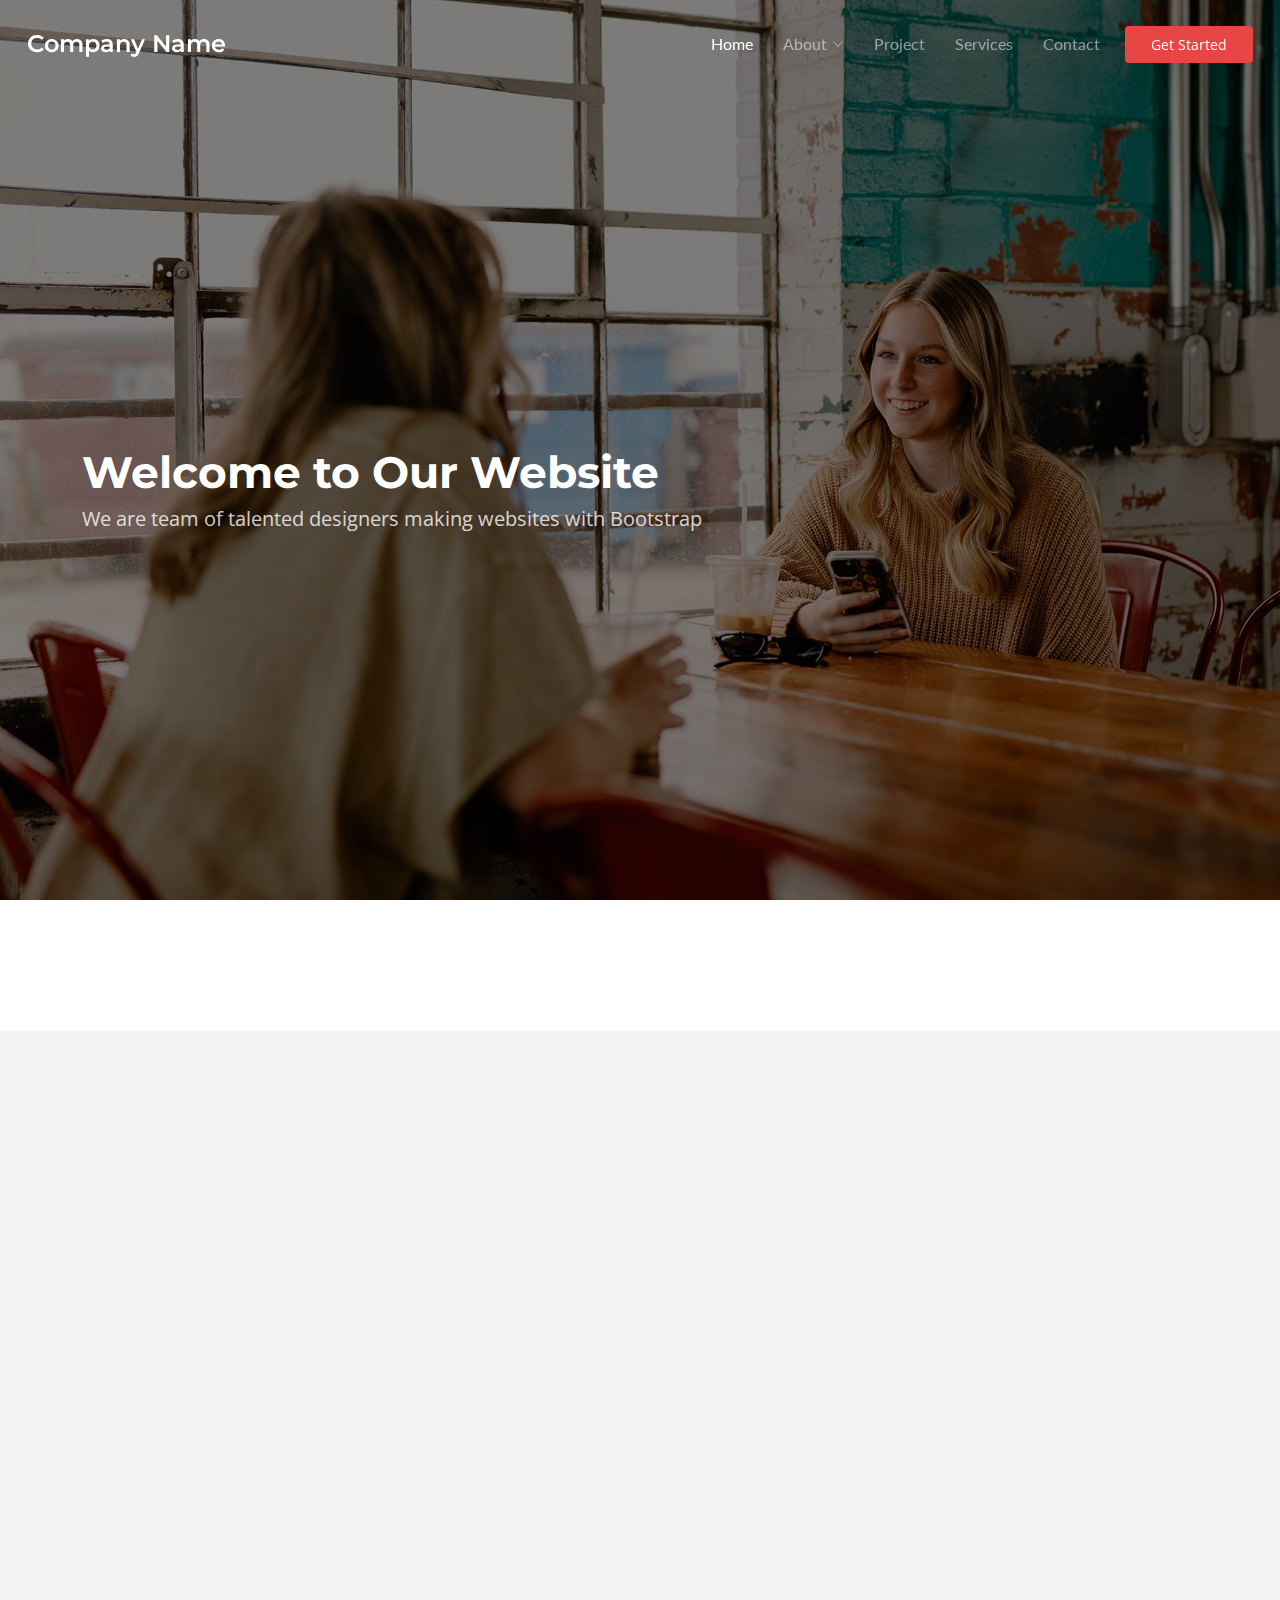
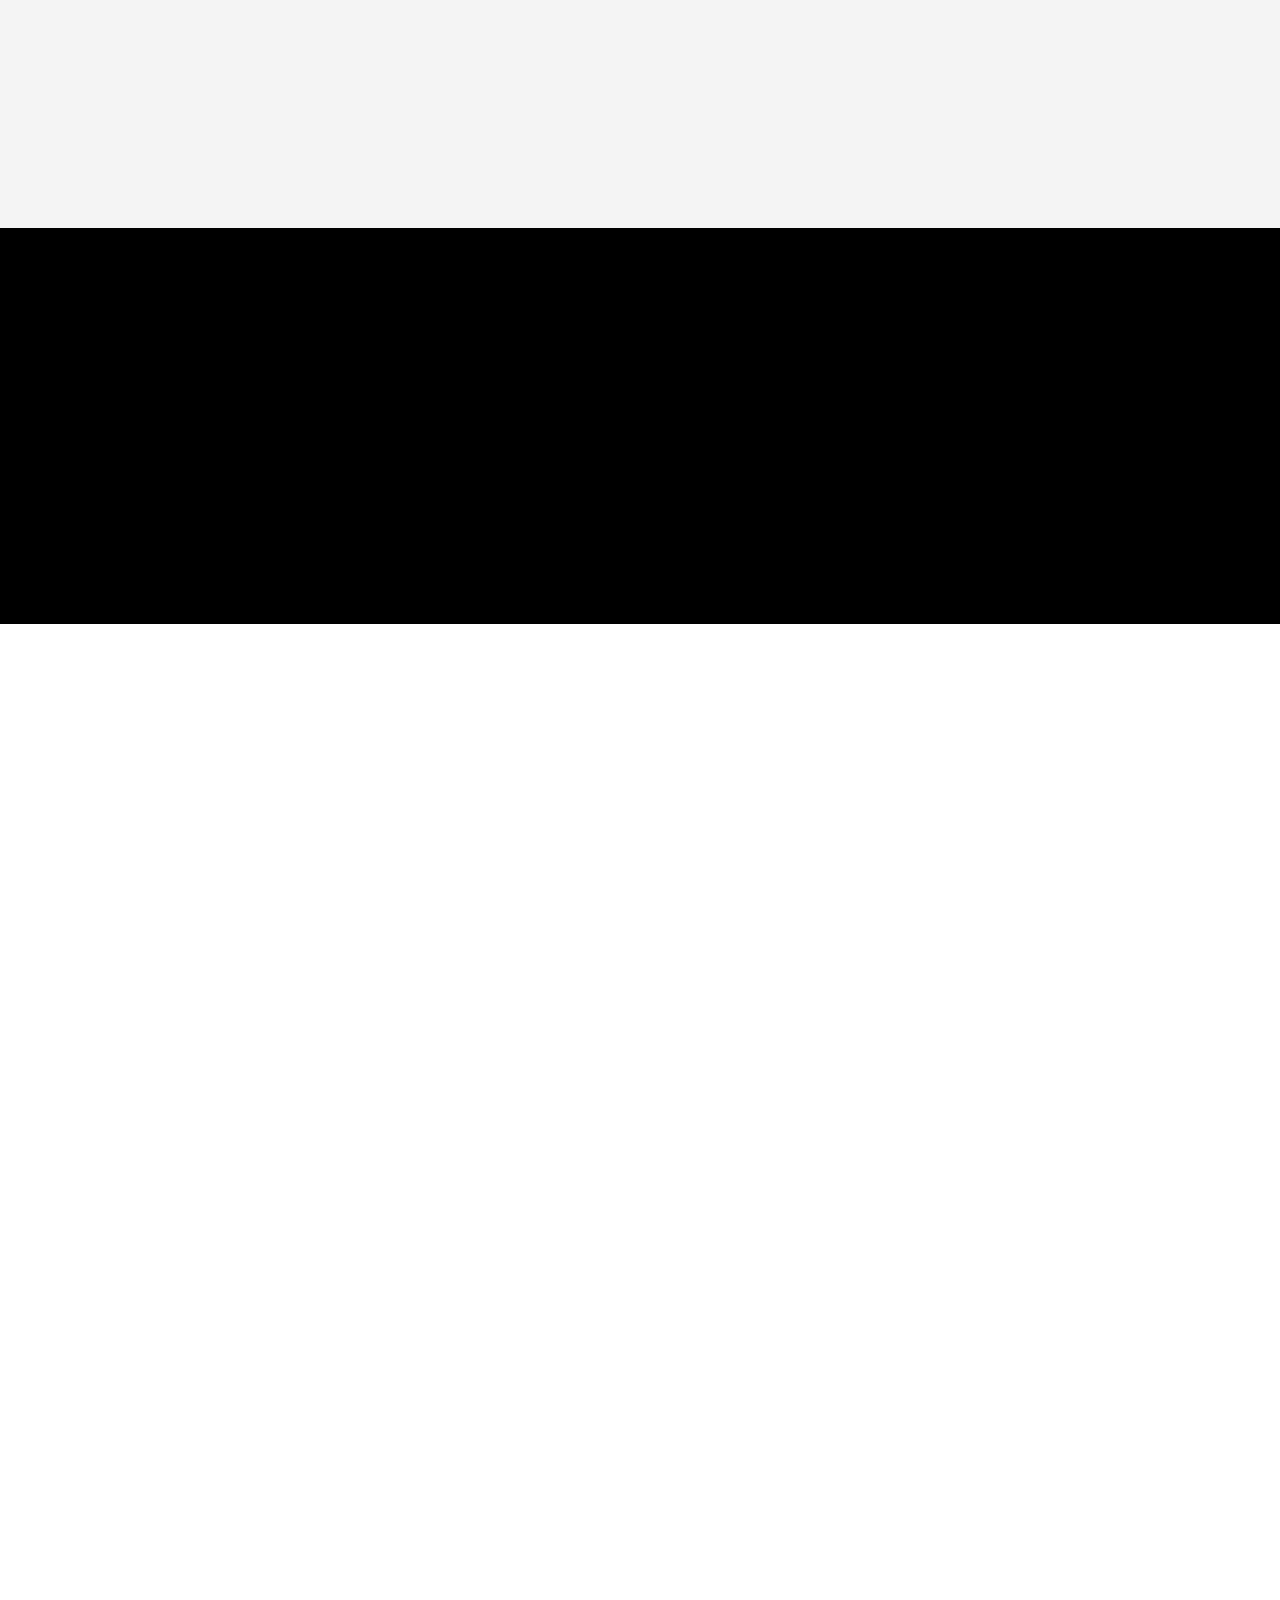
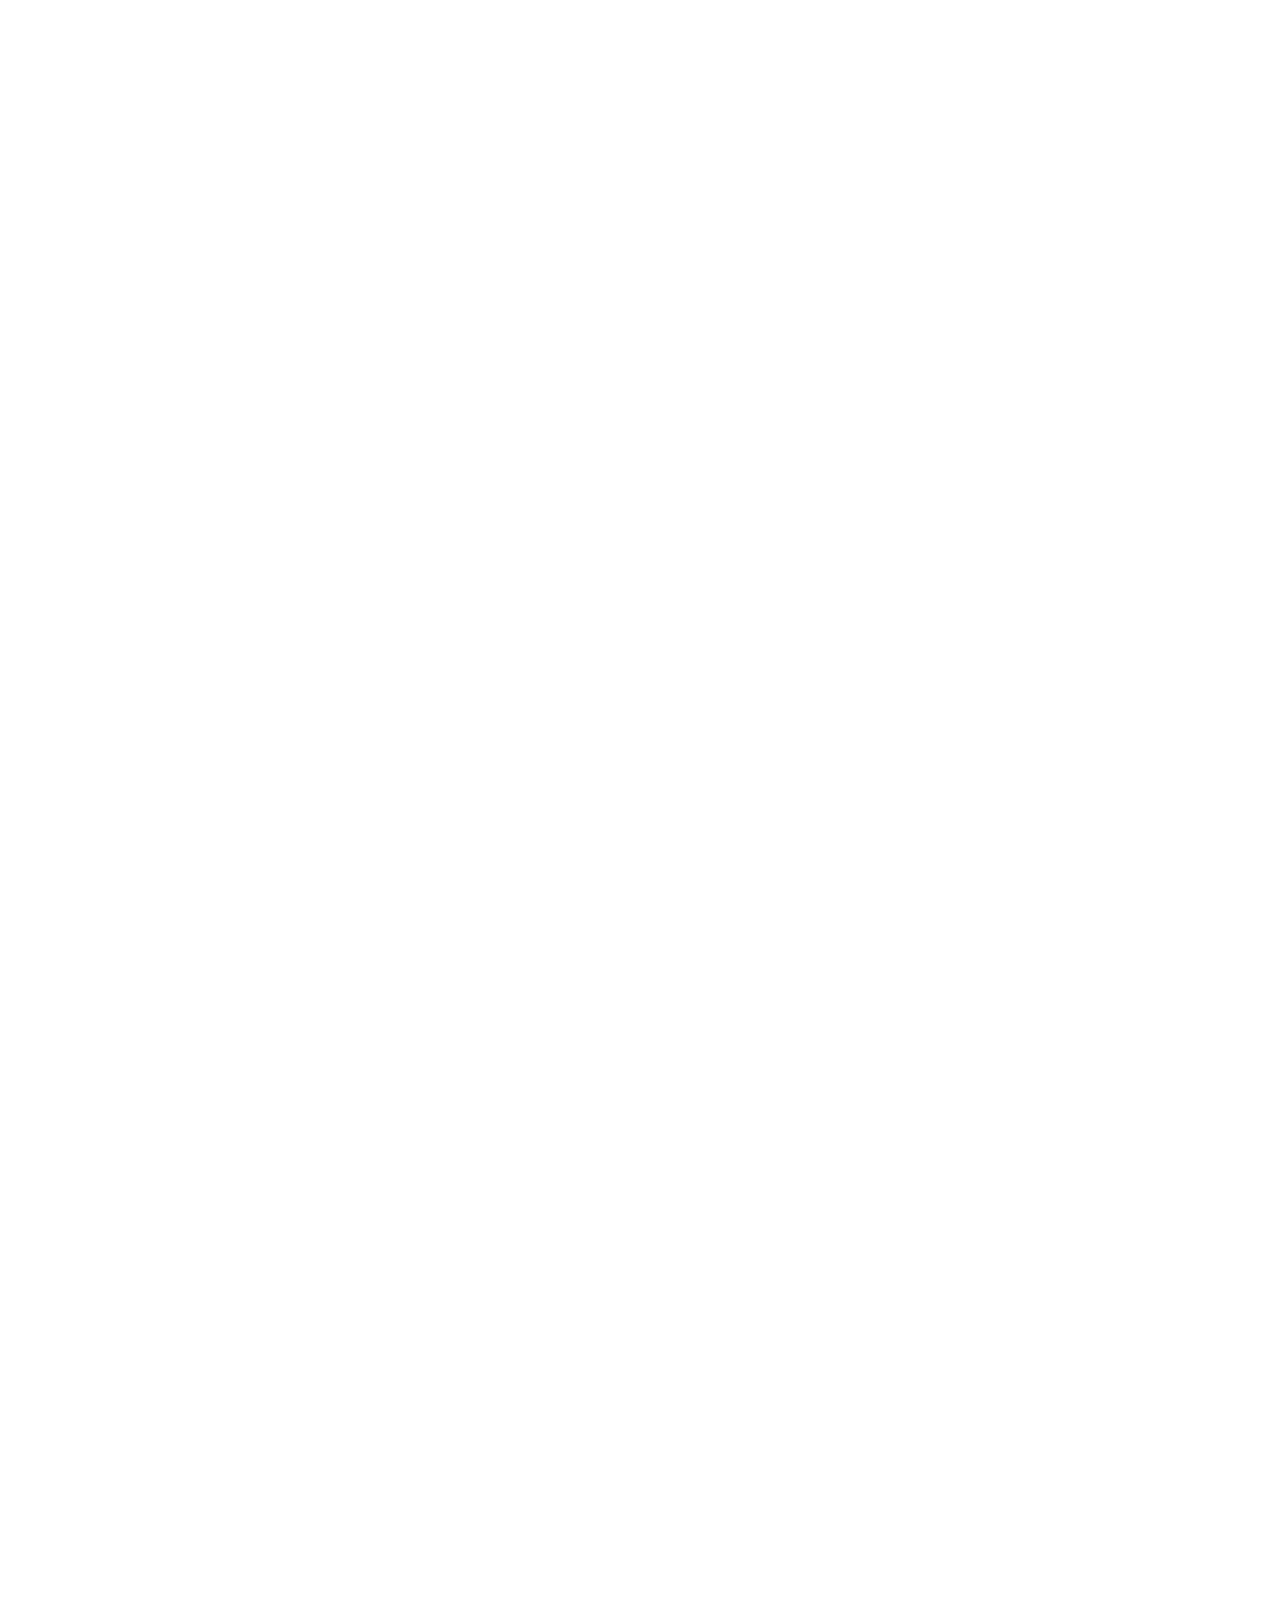
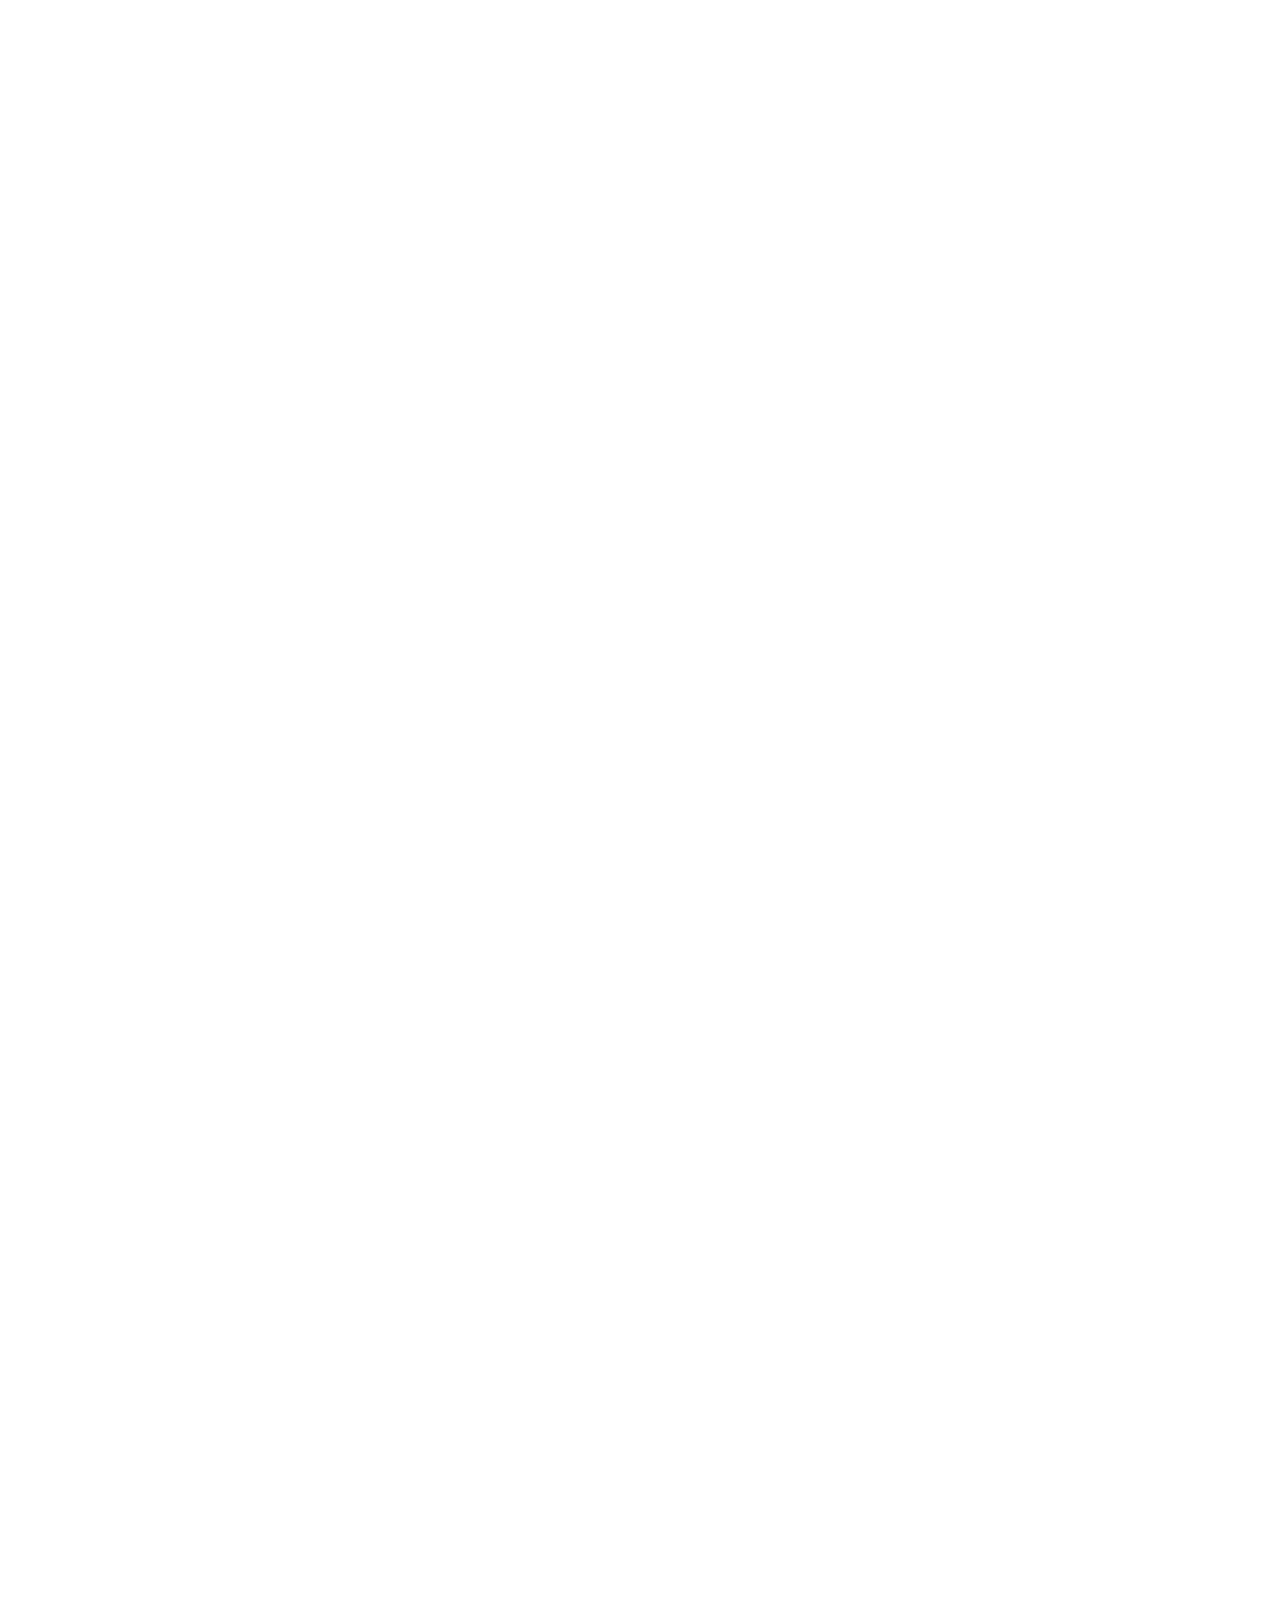
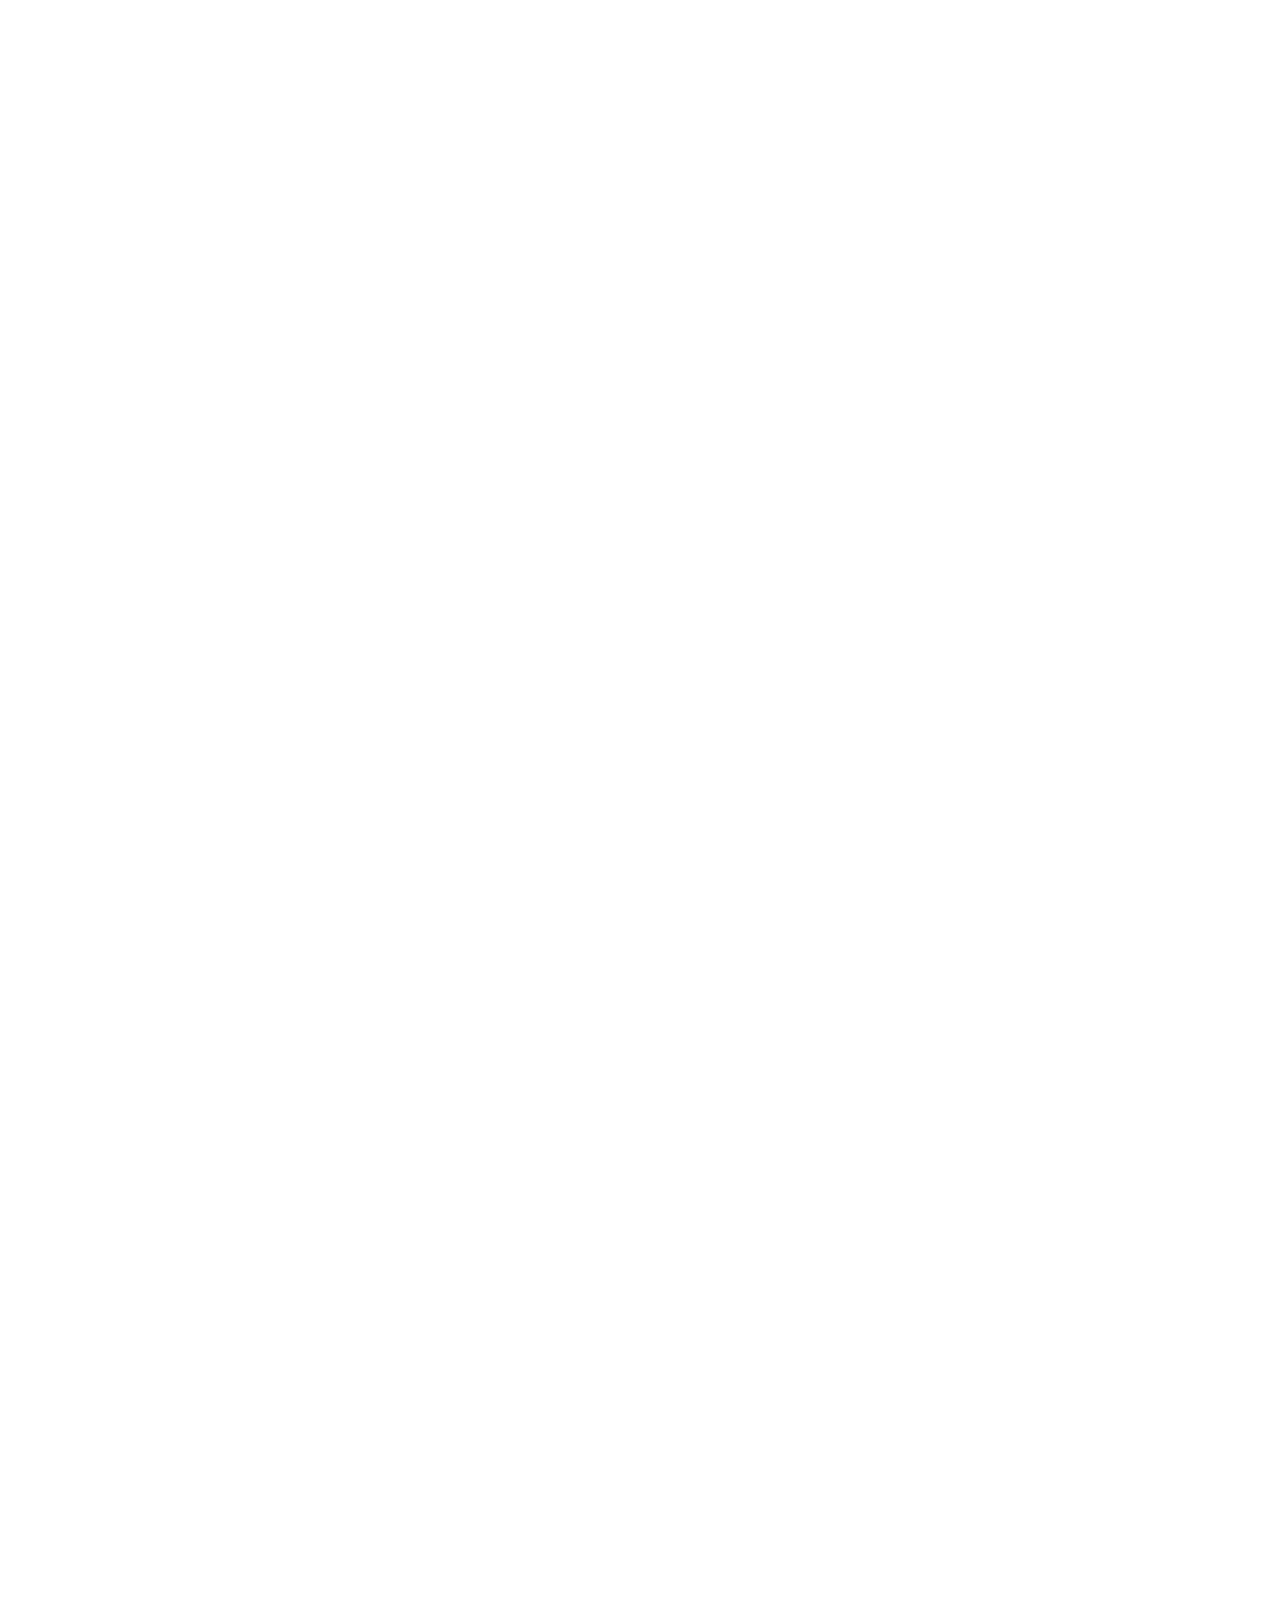
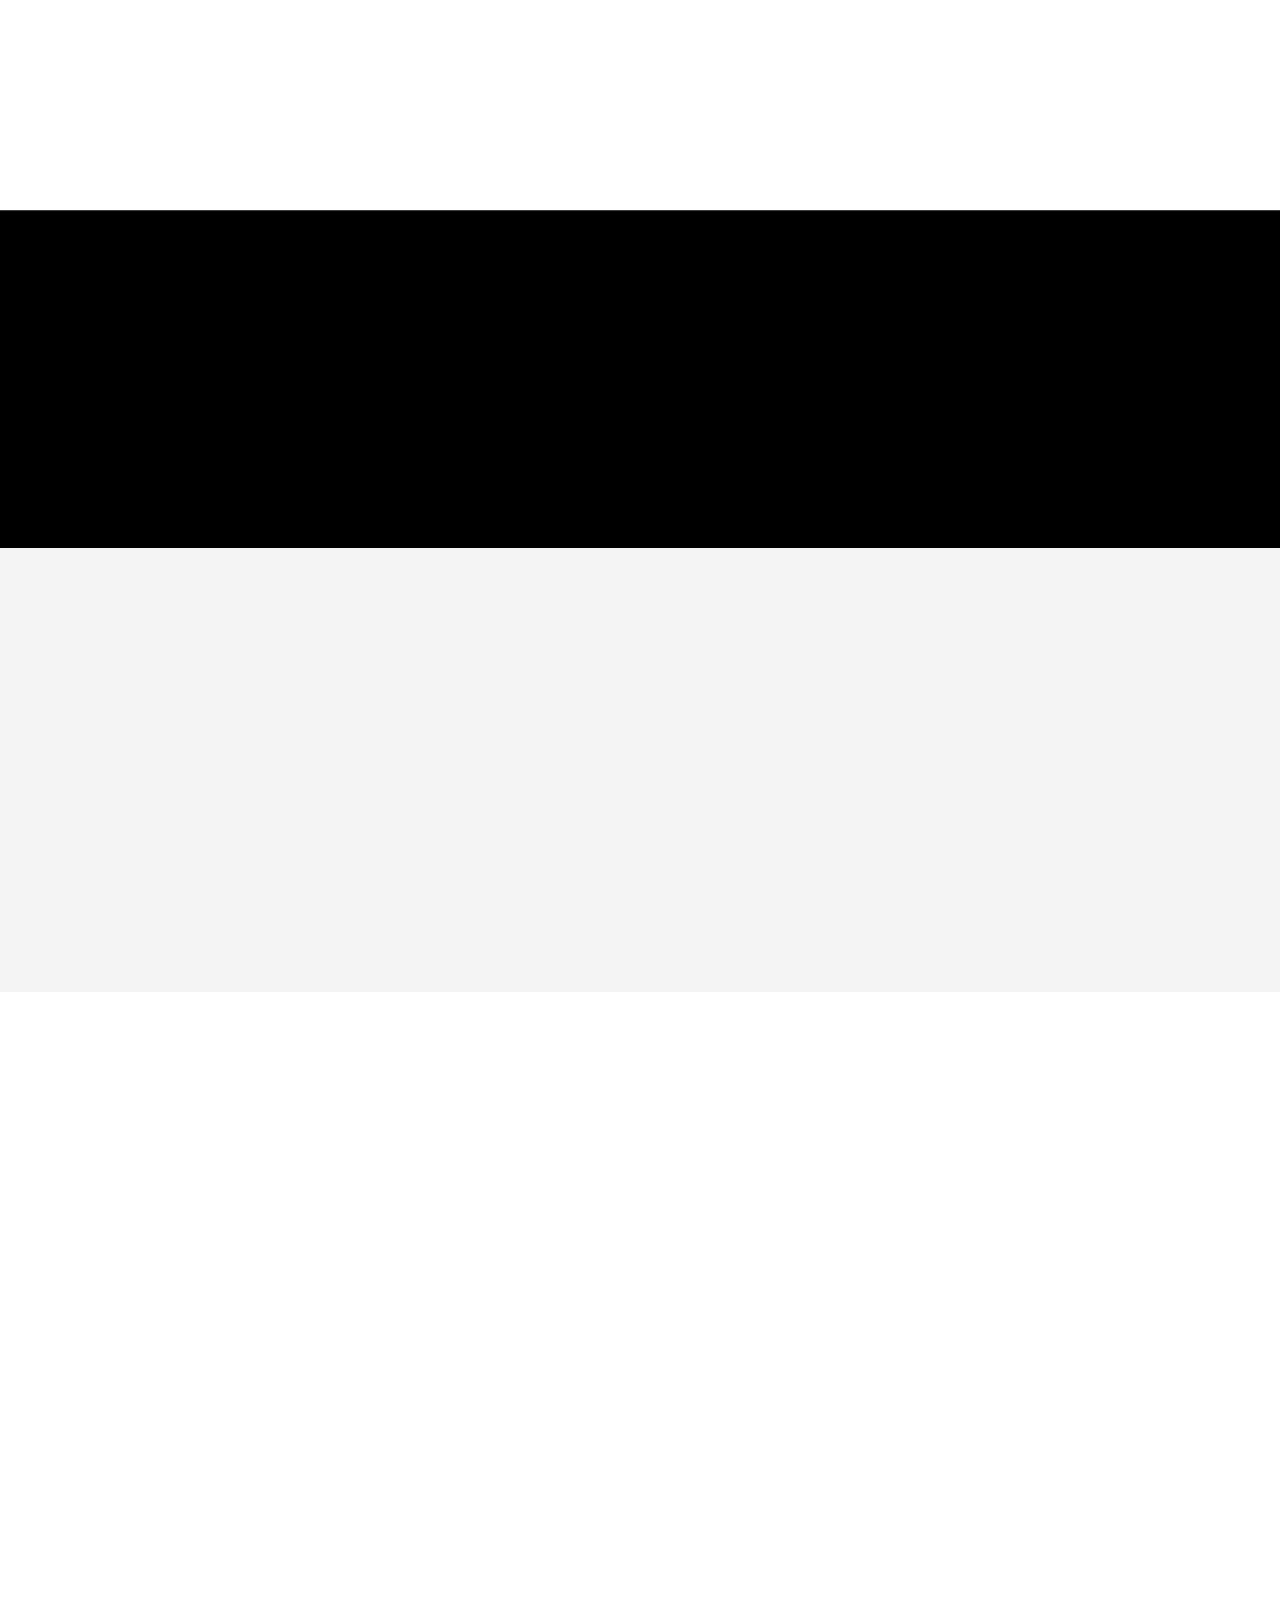
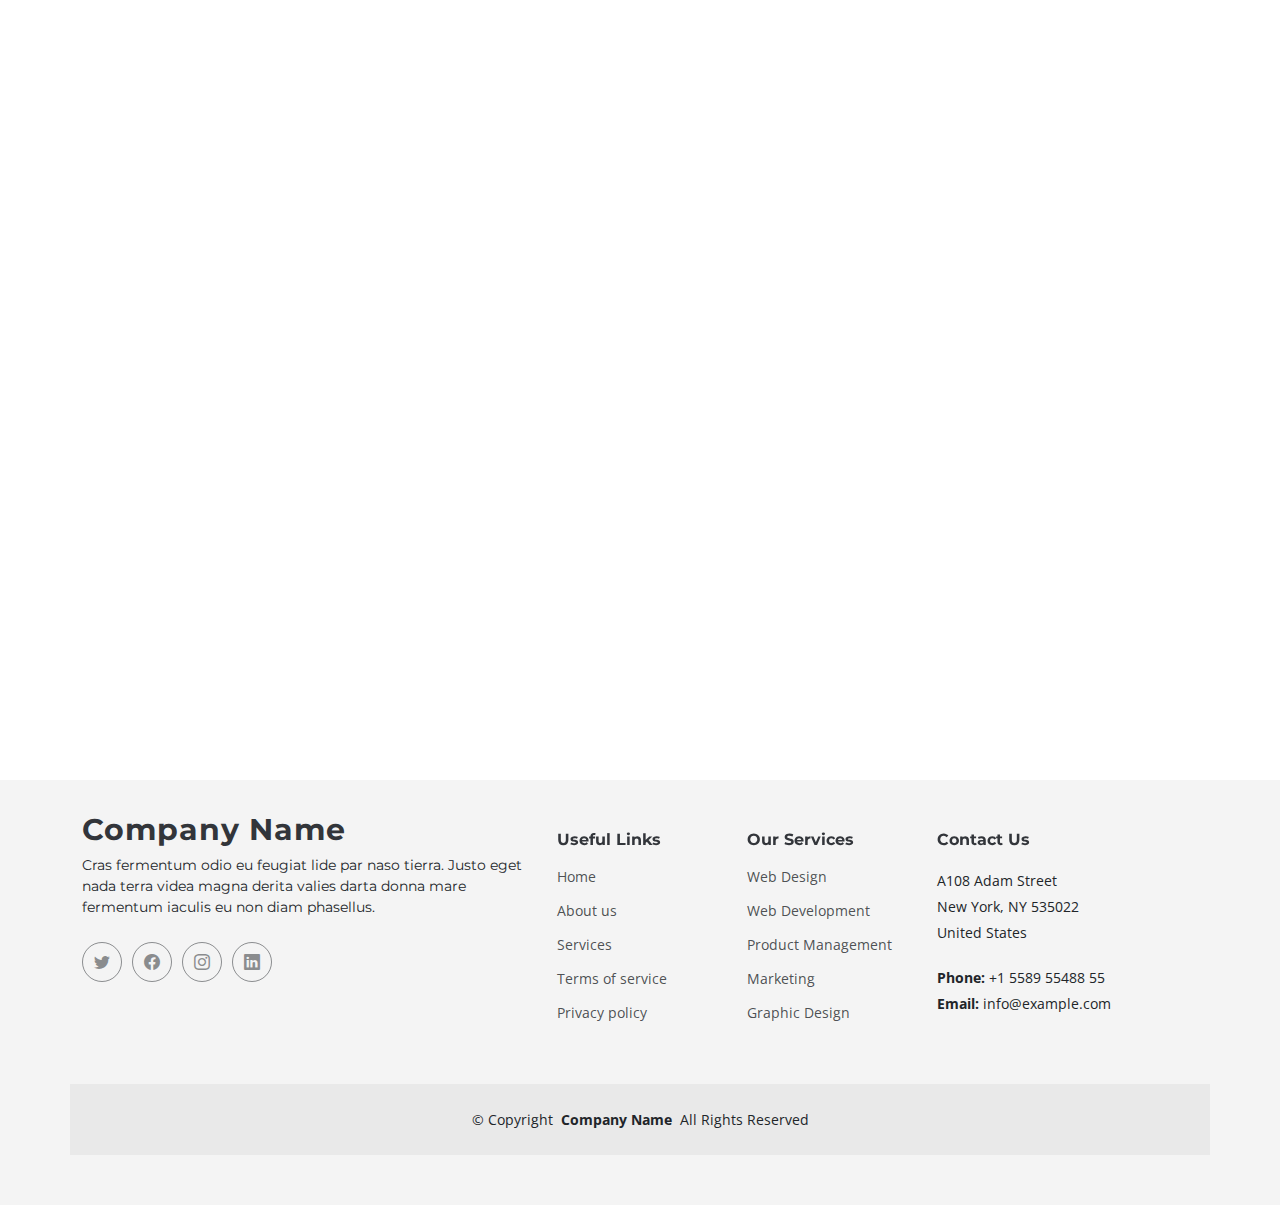
==== commit 43eb3df1: "" ====
--- a/Append/index.html
+++ b/Append/index.html
@@ -41,8 +41,8 @@
                 <a href="index.html" class="logo d-flex align-items-center me-auto me-xl-0">
                     <!-- Uncomment the line below if you also wish to use an image logo -->
 <!--                     <img src="assets/img/logo.png" alt=""> -->
-                    <h1>Append</h1>
-                    <span>.</span>
+                    <h1>Company Name</h1>
+                    <span></span>
                 </a>
                 <div id="backFlex">
                     <!-- Nav Menu -->
@@ -81,12 +81,7 @@
                             <h2 data-aos="fade-up" data-aos-delay="100">Welcome to Our Website</h2>
                             <p data-aos="fade-up" data-aos-delay="200">We are team of talented designers making websites with Bootstrap</p>
                         </div>
-                        <div class="col-lg-5">
-                            <form action="#" class="sign-up-form d-flex" data-aos="fade-up" data-aos-delay="300">
-                                <input type="text" class="form-control" placeholder="Enter email address">
-                                <input type="submit" class="btn btn-primary" value="Sign up">
-                            </form>
-                        </div>
+                       
                     </div>
                 </div>
 
@@ -1105,7 +1100,7 @@
                 <div class="row gy-4">
                     <div class="col-lg-5 col-md-12 footer-about">
                         <a href="index.html" class="logo d-flex align-items-center">
-                            <span>Append</span>
+                            <span>Company Name</span>
                         </a>
                         <p>Cras fermentum odio eu feugiat lide par naso tierra. Justo eget nada terra videa magna derita valies darta donna mare fermentum iaculis eu non diam phasellus.</p>
                         <div class="social-links d-flex mt-4">
@@ -1151,14 +1146,8 @@
             </div>
 
             <div class="container copyright text-center mt-4">
-                <p>&copy; <span>Copyright</span> <strong class="px-1">Append</strong> <span>All Rights Reserved</span></p>
-                <div class="credits">
-                    <!-- All the links in the footer should remain intact. -->
-                    <!-- You can delete the links only if you've purchased the pro version. -->
-                    <!-- Licensing information: https://bootstrapmade.com/license/ -->
-                    <!-- Purchase the pro version with working PHP/AJAX contact form: [buy-url] -->
-                    Designed by <a href="https://bootstrapmade.com/">BootstrapMade</a>
-                </div>
+                <p>&copy; <span>Copyright</span> <strong class="px-1">Company Name</strong> <span>All Rights Reserved</span></p>
+                
             </div>
 
         </footer><!-- End Footer -->
